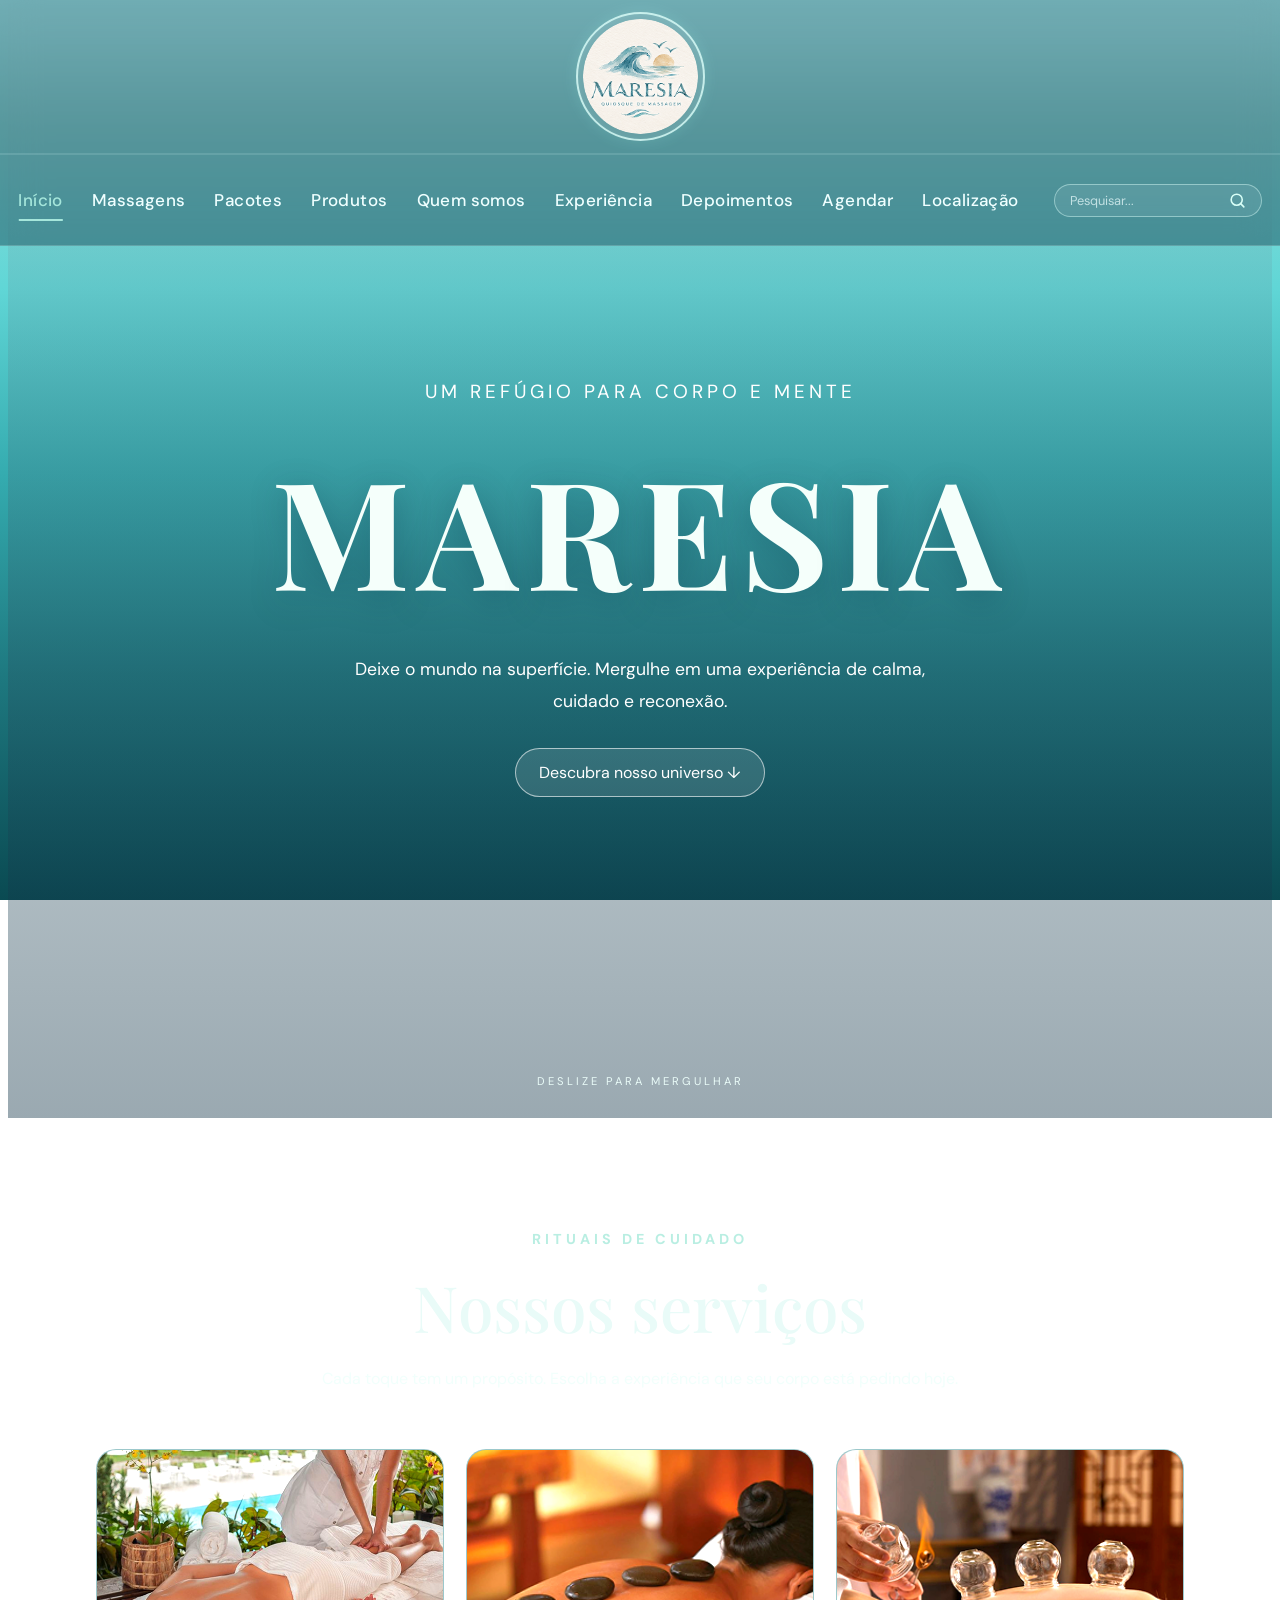
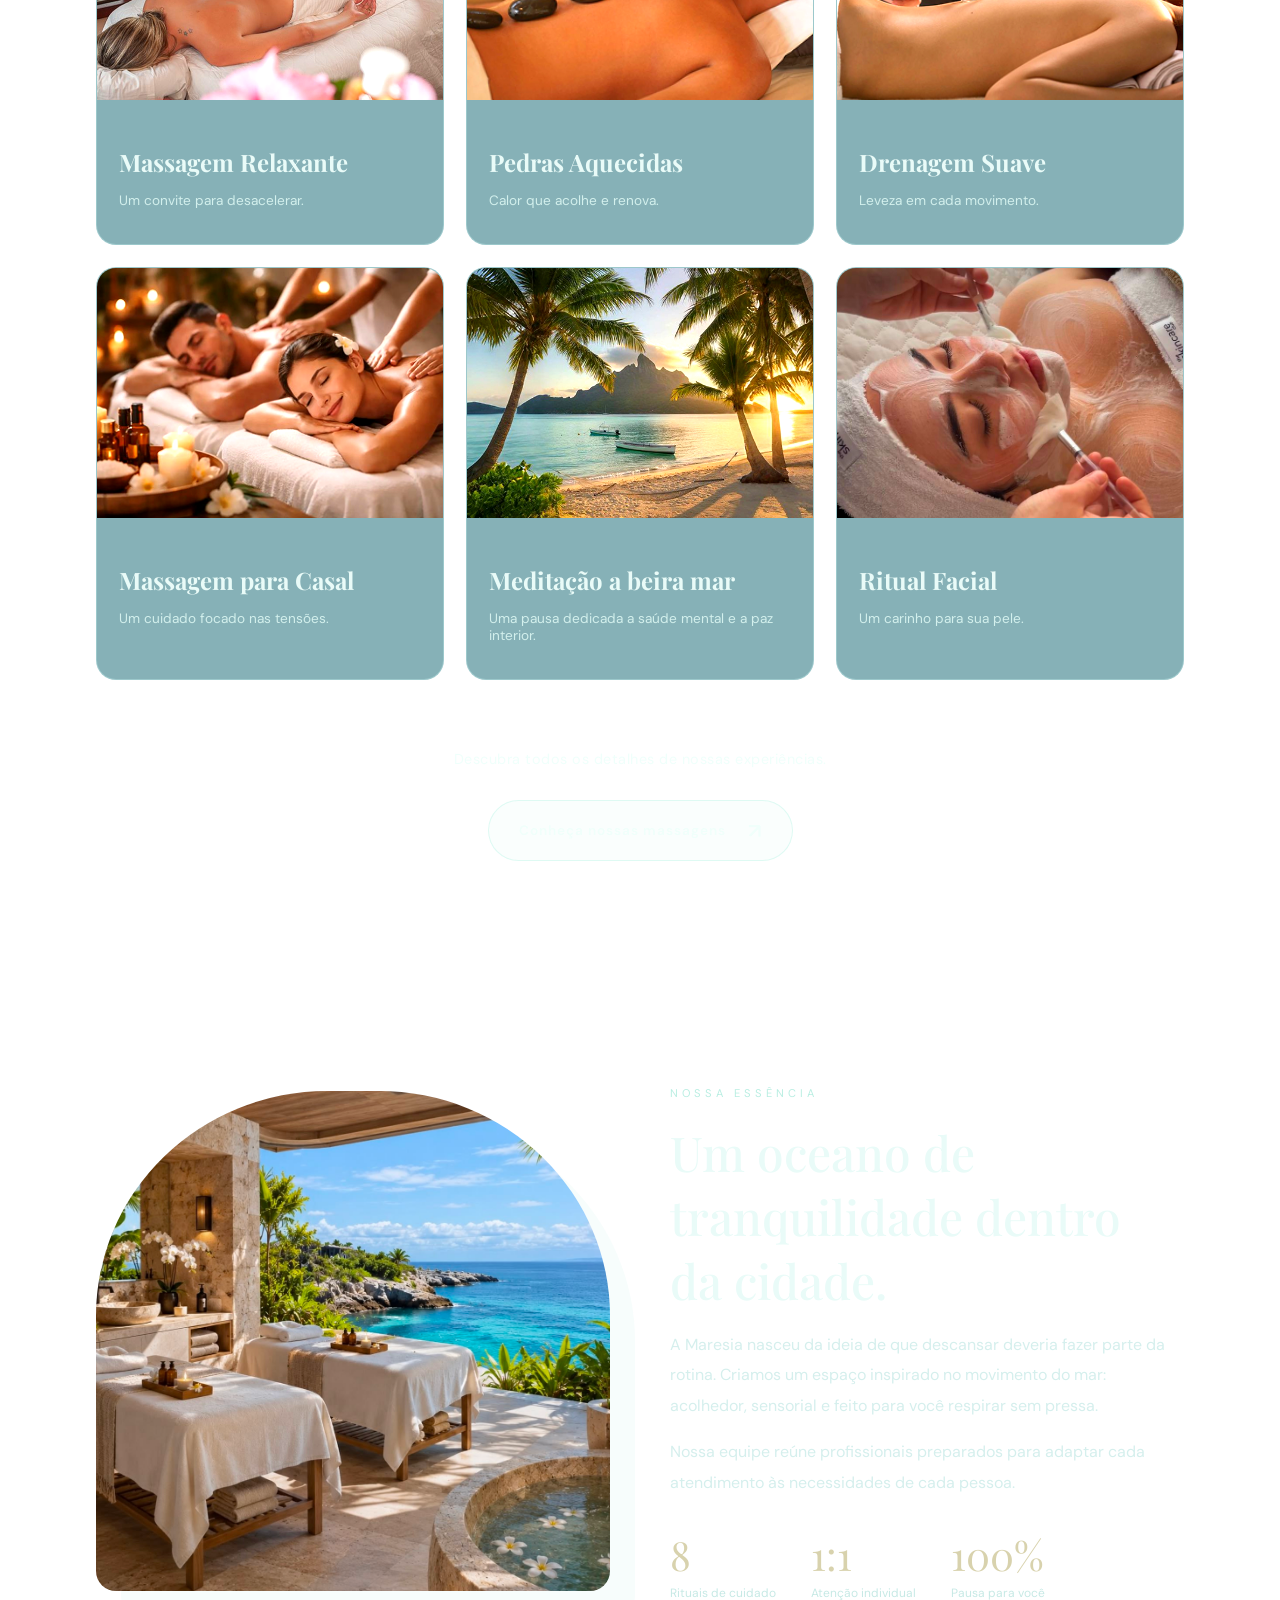
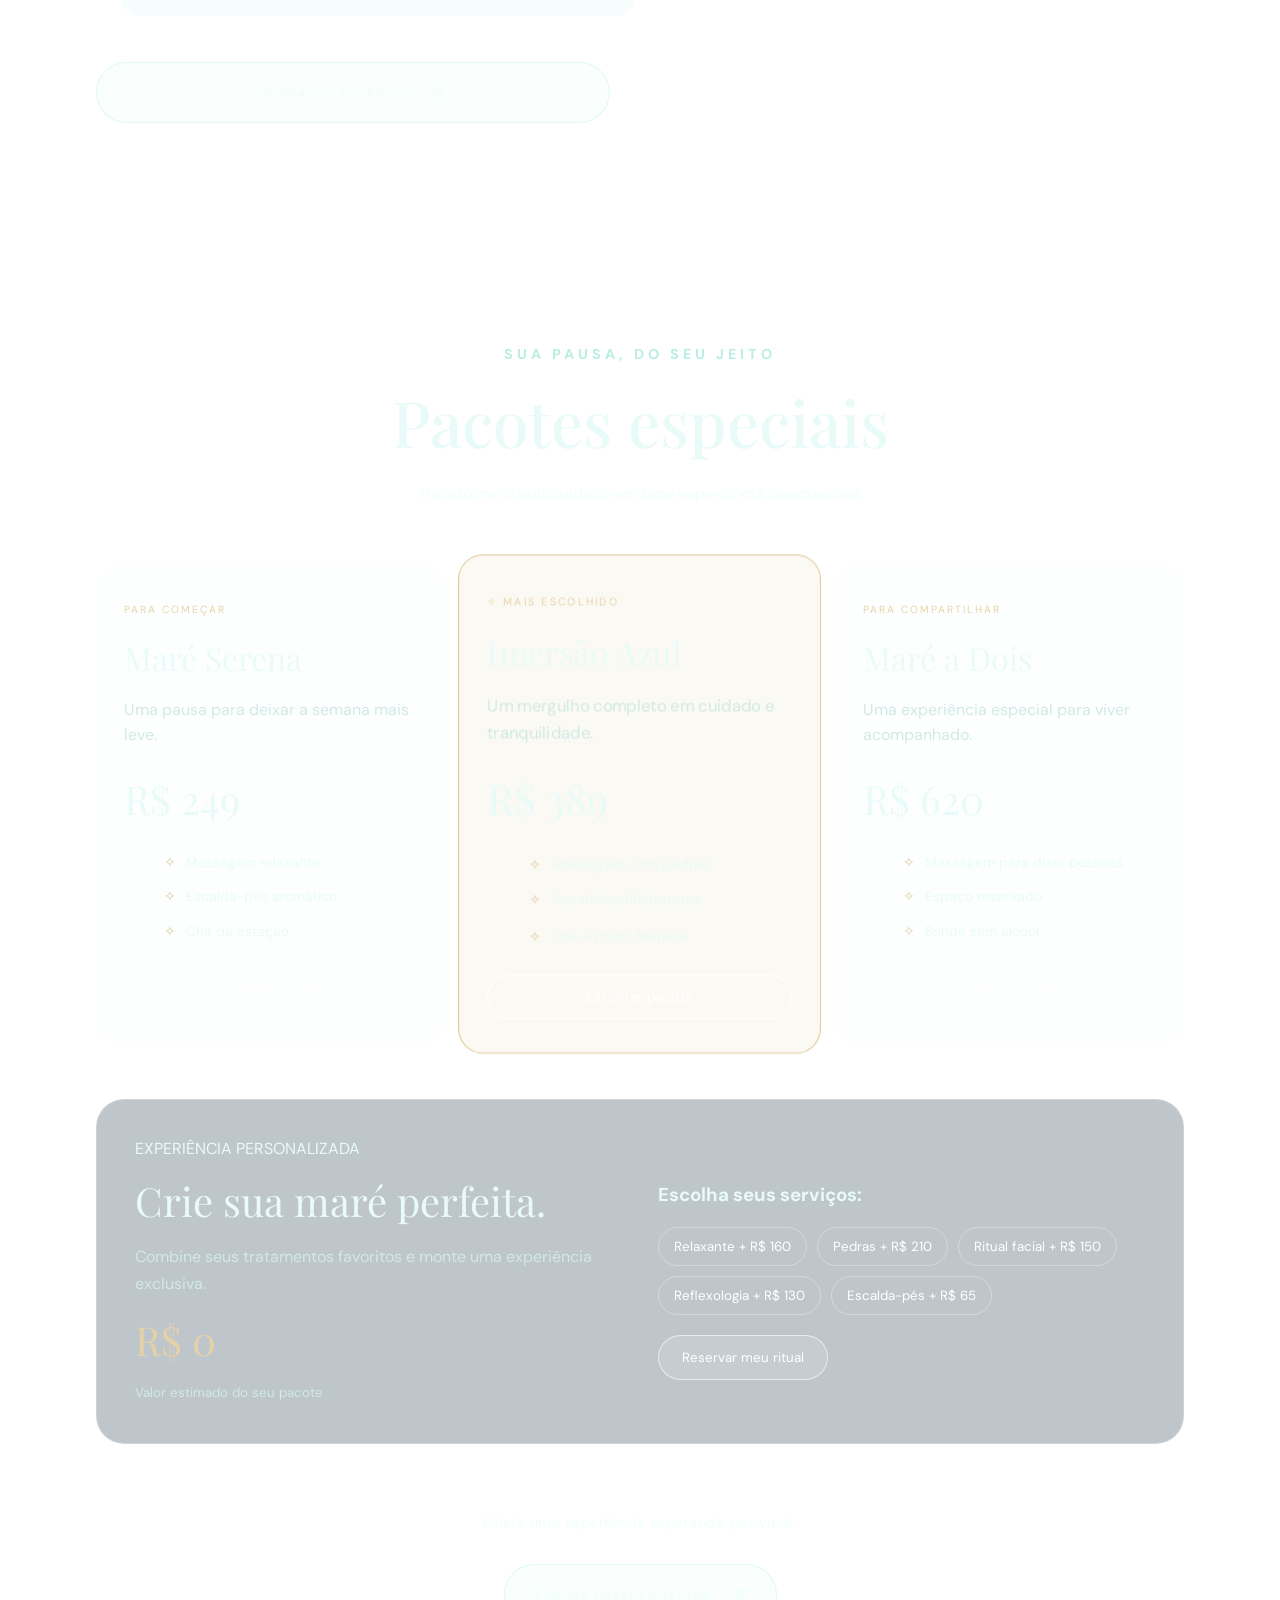
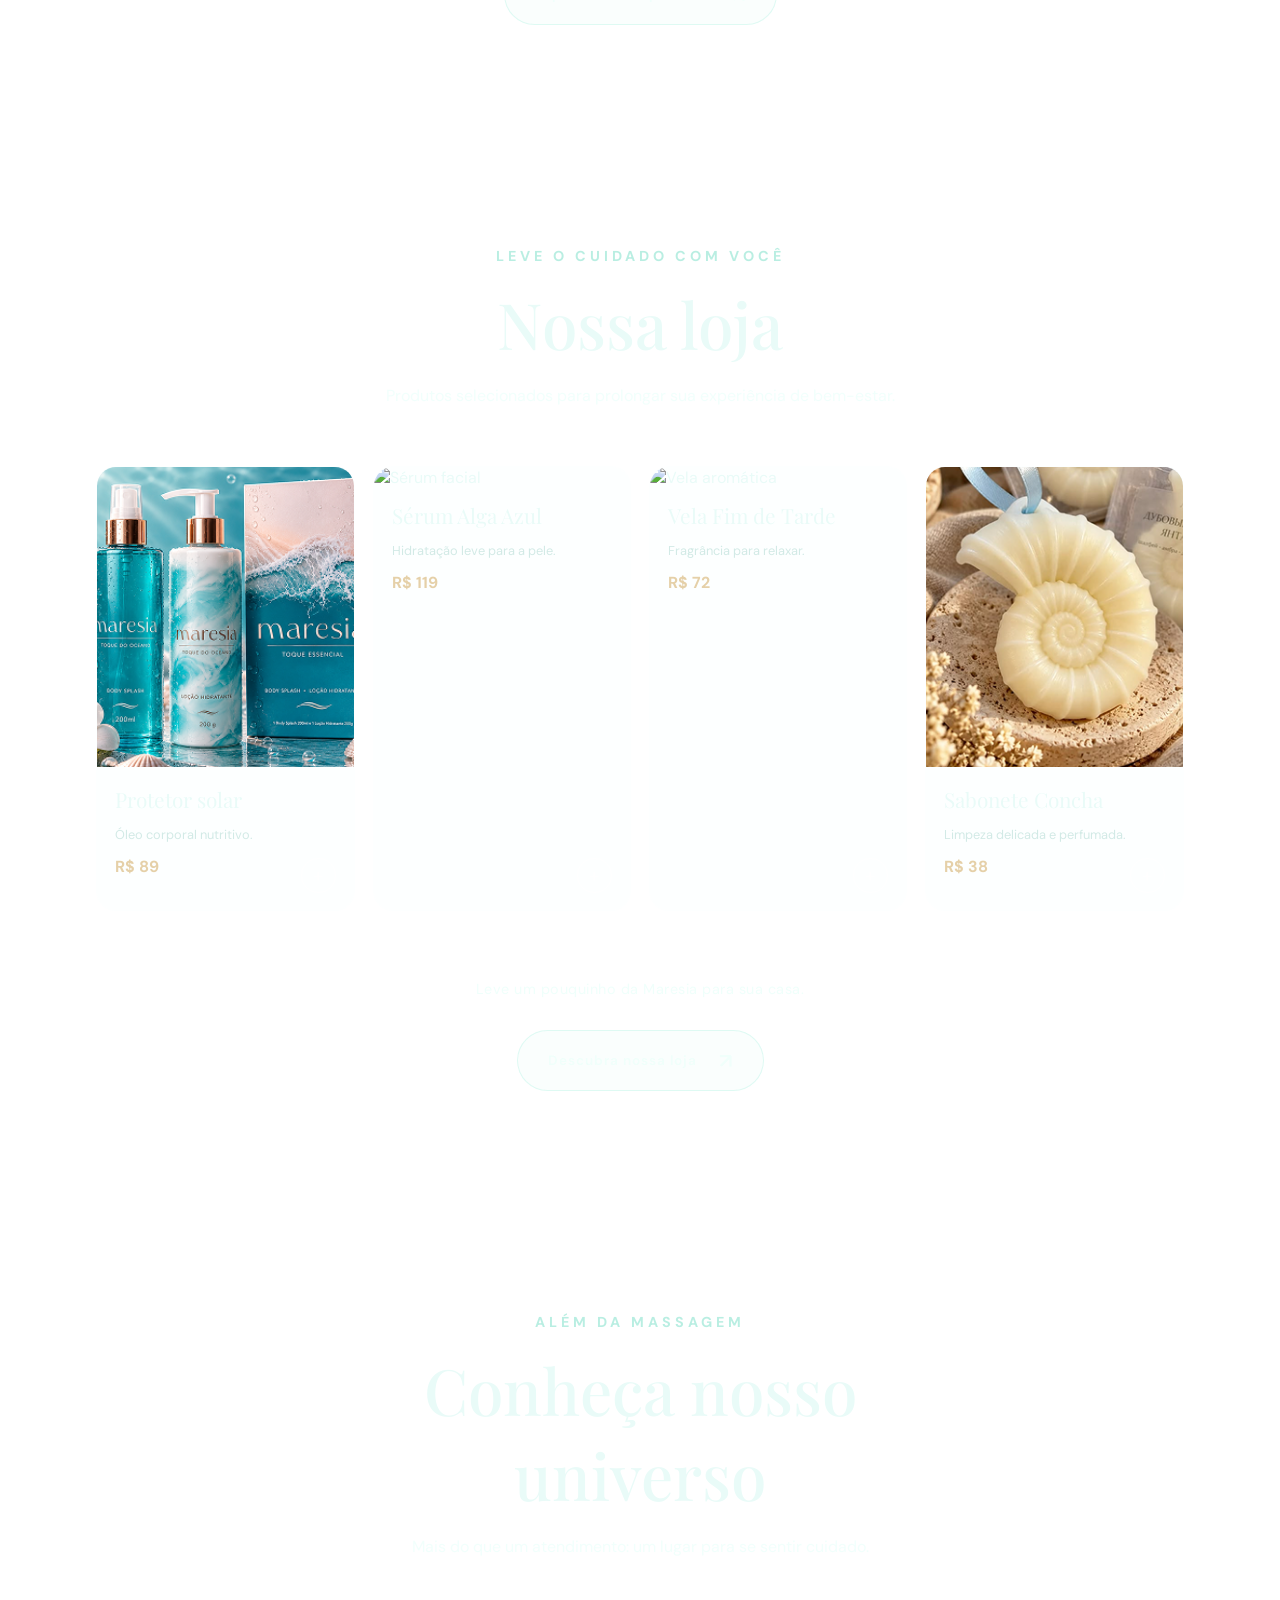
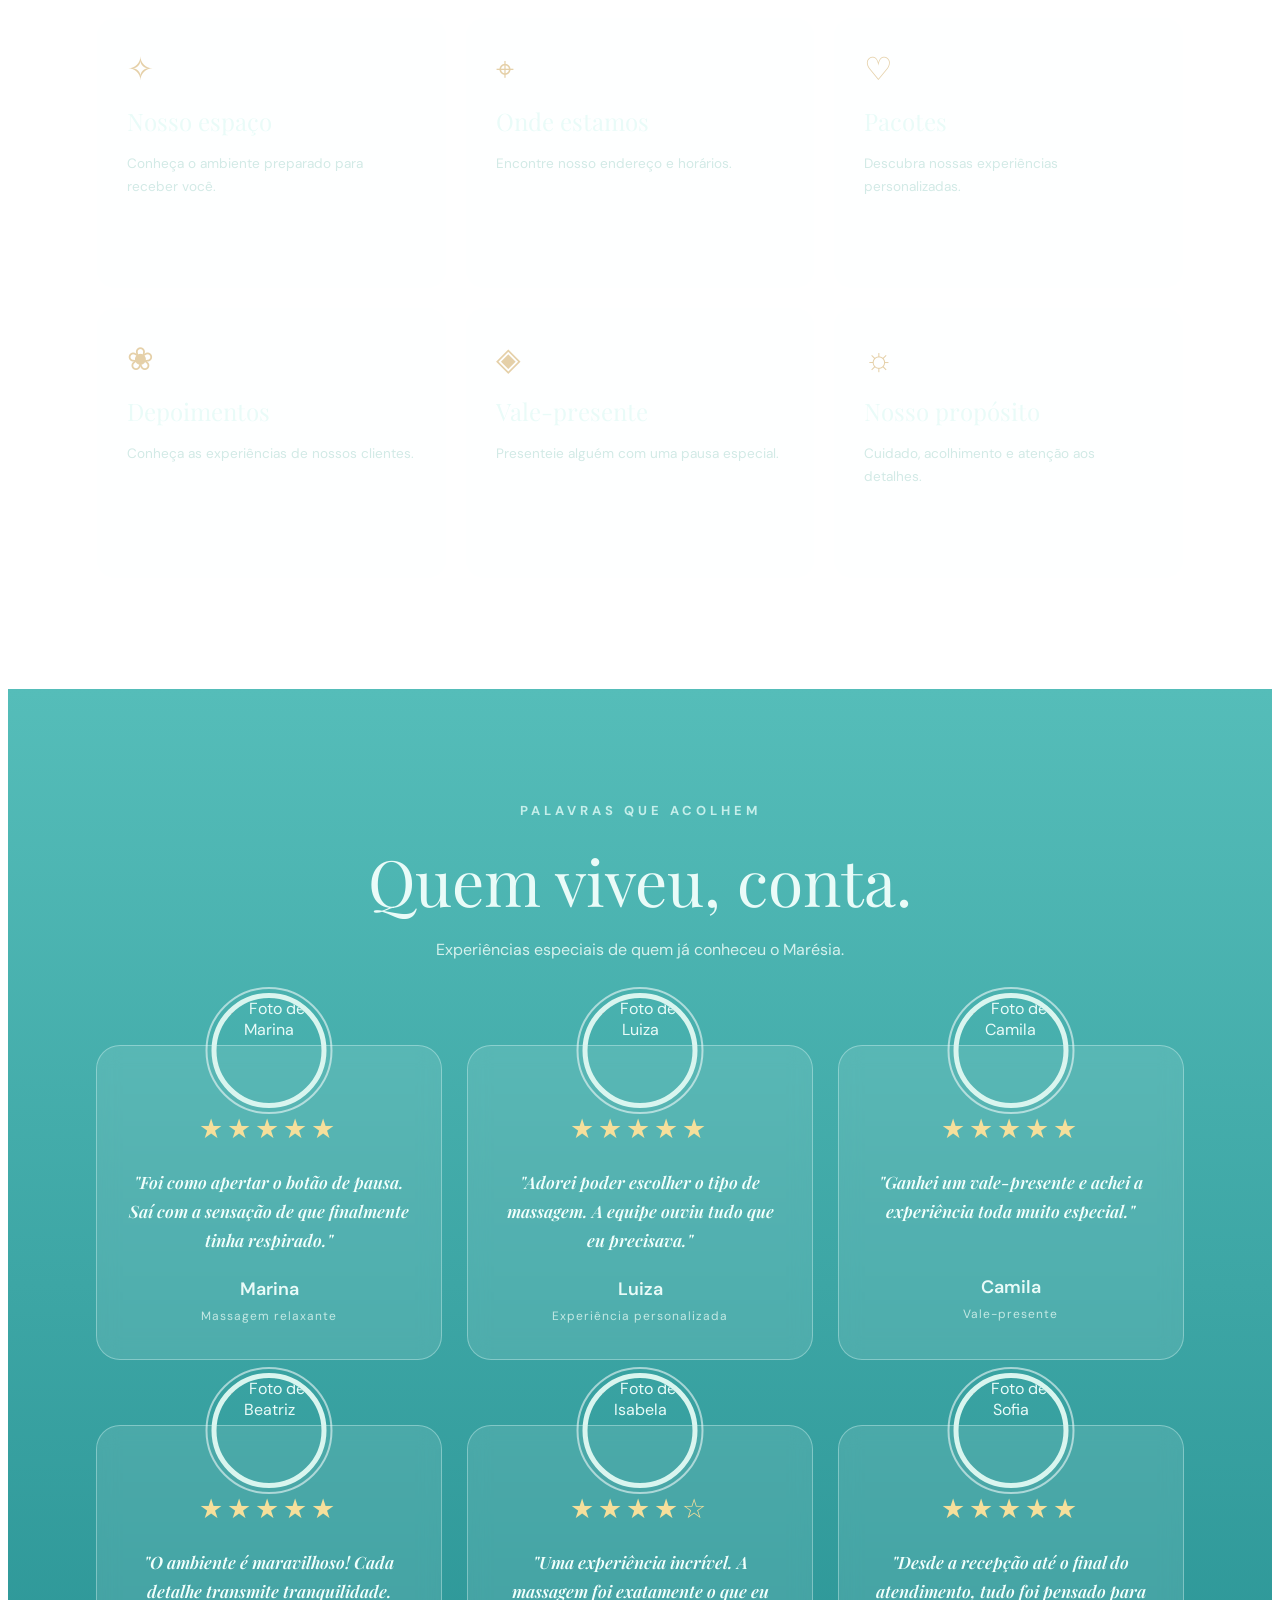
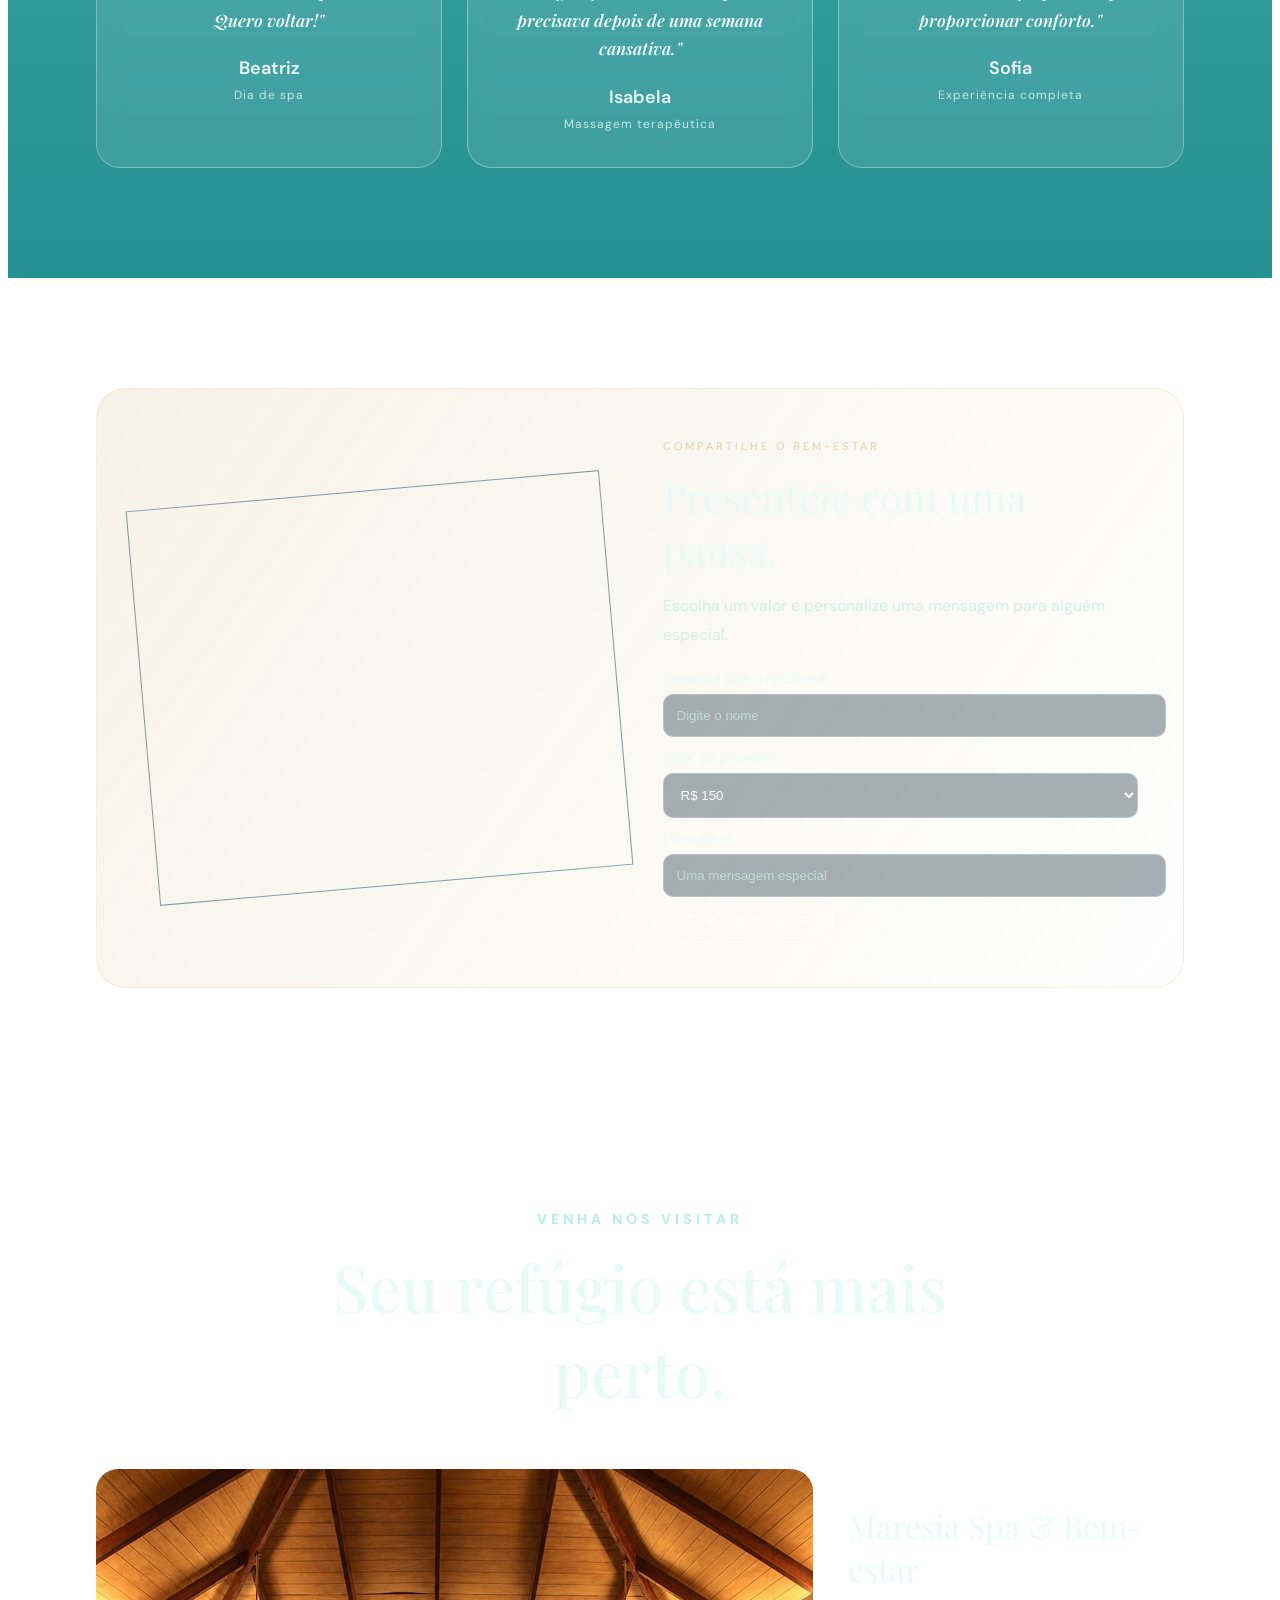
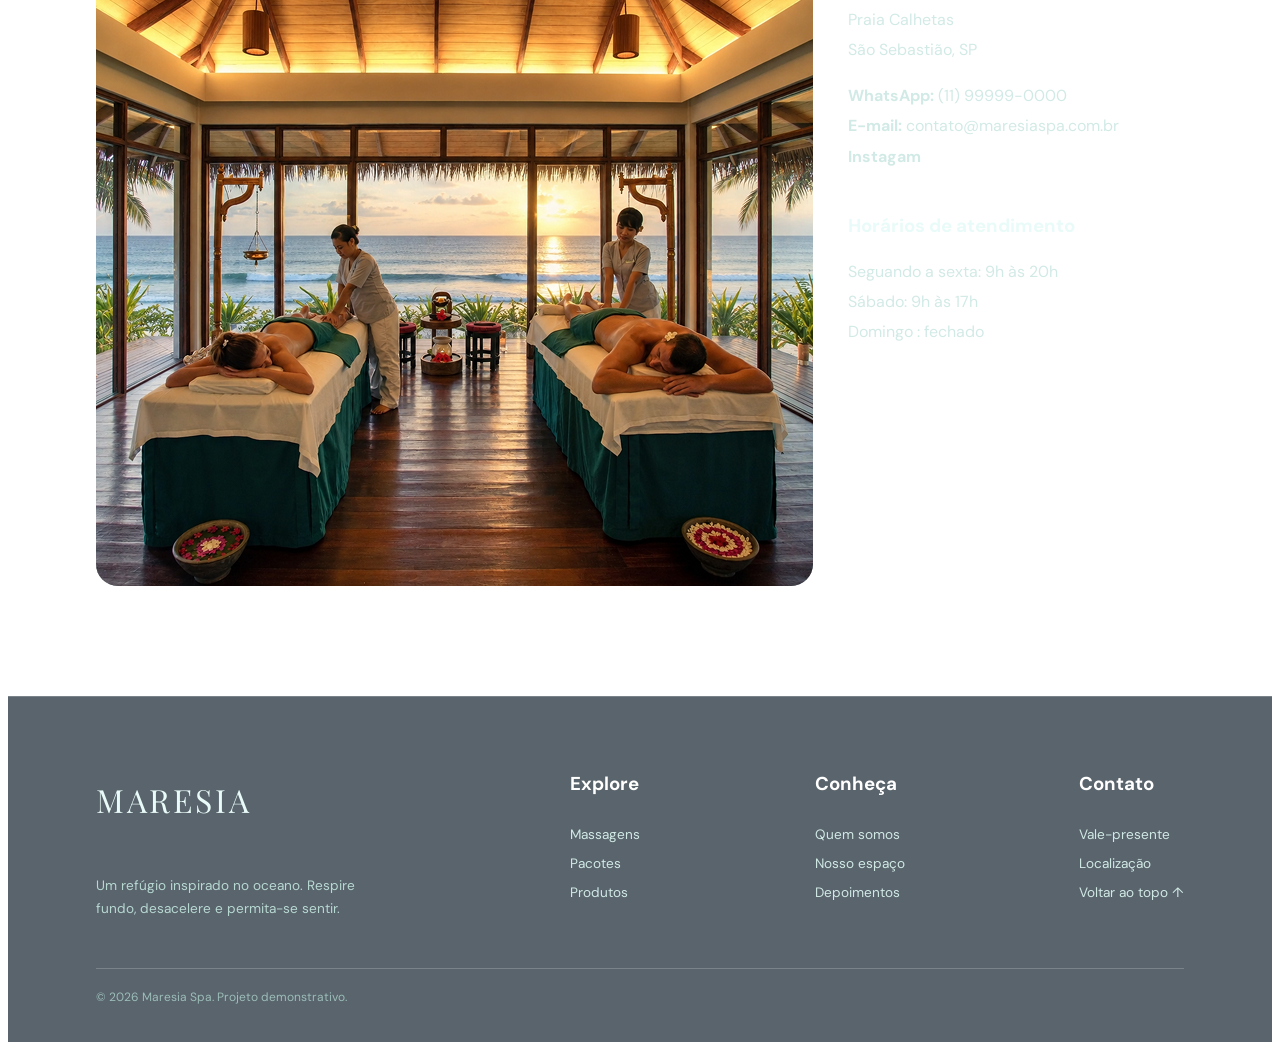
==== Maresia/index.html @ fcf599bd "alteração 26/11" ====
<!DOCTYPE html>
<html lang="pt-BR">

<head>
    <meta charset="UTF-8">
    <meta name="viewport" content="width=device-width, initial-scale=1.0">
    <title>Maresia | Spa & Bem-estar</title>

    <link rel="stylesheet" href="./src/css/style.css">


    <link
        href="https://fonts.googleapis.com/css2?family=DM+Sans:wght@400;500;600;700&family=Playfair+Display:wght@400;500;600;700&display=swap"
        rel="stylesheet">
</head>

<body>

    
<!-- NAVEGAÇÃO MARESIA -->

<header class="header-maresia">

    <!-- LOGO CENTRALIZADA -->

    <div class="logo-area">

        <a href="#inicio" class="logo-frame">
            <img src="/src/img/Logo-maresia.png" alt="Maresia Quiosque de Massagem">
        </a>

    </div>


    <!-- BARRA DE NAVEGAÇÃO -->

    <nav class="navbar">

        <div class="nav-links" id="navLinks">

            <a href="#inicio" class="active">Início</a>
            <a href="#servicos">Massagens</a>
            <a href="#pacotes">Pacotes</a>
            <a href="#produtos">Produtos</a>
            <a href="#sobre">Quem somos</a>
            <a href="#experiencia">Experiência</a>
            <a href="#depoimentos">Depoimentos</a>
            <a href="#presente">Agendar</a>
            <a href="#local">Localização</a>

        </div>

        <!-- PESQUISA -->

        <form class="search-box" id="searchForm">

            <input
                type="search"
                id="searchInput"
                placeholder="Pesquisar..."
                aria-label="Pesquisar seção do site"
            >

            <button type="submit" aria-label="Pesquisar">
                <svg viewBox="0 0 24 24" width="19" height="19"
                     fill="none" stroke="currentColor"
                     stroke-width="2" stroke-linecap="round">
                    <circle cx="11" cy="11" r="7"></circle>
                    <path d="m16 16 4 4"></path>
                </svg>
            </button>

        </form>

    </nav>

</header>

    <!-- TELA INICIAL -->
    <header class="hero" id="inicio">

        <div class="hero-content">

            <span class="subtitle">UM REFÚGIO PARA CORPO E MENTE</span>

            <h1 class="hero-title">
                <span>M</span><span>A</span><span>R</span><span>E</span><span>S</span><span>I</span><span>A</span>
            </h1>

            <p>
                Deixe o mundo na superfície.
                Mergulhe em uma experiência de calma,
                cuidado e reconexão.
            </p>

            <a href="#servicos" class="btn">
                Descubra nosso universo ↓
            </a>

        </div>

        <span class="scroll">DESLIZE PARA MERGULHAR</span>

    </header>


    <!-- SERVIÇOS -->
    <section id="servicos">

      

        <div class="section-title">
            <span>RITUAIS DE CUIDADO</span>
            <h2>Nossos serviços</h2>

            <p>
                Cada toque tem um propósito.
                Escolha a experiência que seu corpo está pedindo hoje.
            </p>
        </div>


        <div class="services-container">

            <div class="service-card">
                <div class="service-img img1"></div>

                <div class="service-info">
                    <h3>Massagem Relaxante</h3>
                    <p>Um convite para desacelerar.</p>
                </div>

                <div class="service-overlay">
                    <h3>Massagem Relaxante</h3>
                    <p>
                        Movimentos suaves e contínuos que ajudam
                        a aliviar tensões e proporcionam
                        tranquilidade.
                    </p>
                    <strong>50 minutos · R$ 160</strong>
                    <button onclick="escolher('Massagem Relaxante')">Escolher</button>
                </div>
            </div>


            <div class="service-card">
                <div class="service-img img2"></div>

                <div class="service-info">
                    <h3>Pedras Aquecidas</h3>
                    <p>Calor que acolhe e renova.</p>
                </div>

                <div class="service-overlay">
                    <h3>Pedras Aquecidas</h3>
                    <p>
                        Pedras mornas utilizadas em movimentos
                        delicados para uma experiência
                        acolhedora.
                    </p>
                    <strong>70 minutos · R$ 210</strong>
                    <button onclick="escolher('Pedras Aquecidas')">Escolher</button>
                </div>
            </div>


            <div class="service-card">
                <div class="service-img img3"></div>

                <div class="service-info">
                    <h3>Drenagem Suave</h3>
                    <p>Leveza em cada movimento.</p>
                </div>

                <div class="service-overlay">
                    <h3>Drenagem Suave</h3>
                    <p>
                        Movimentos leves e ritmados,
                        realizados conforme as necessidades
                        de cada pessoa.
                    </p>
                    <strong>50 minutos · R$ 175</strong>
                    <button onclick="escolher('Drenagem Suave')">Escolher</button>
                </div>
            </div>


            <div class="service-card">
                <div class="service-img img4"></div>

                <div class="service-info">
                    <h3>Massagem para Casal</h3>
                    <p>Um cuidado focado nas tensões.</p>
                </div>

                <div class="service-overlay">
                    <h3>Massagem Profunda</h3>
                    <p>
                        Manobras específicas para trabalhar
                        regiões de maior tensão, respeitando
                        o conforto em casal.
                    </p>
                    <strong>60 minutos · R$ 196</strong>
                    <button onclick="escolher('Massagem Profunda')">Escolher</button>
                </div>
            </div>


            <div class="service-card">
                <div class="service-img img5"></div>

                <div class="service-info">
                    <h3>Meditação a beira mar</h3>
                    <p>Uma pausa dedicada a saúde mental e a paz interior.</p>
                </div>

                <div class="service-overlay">
                    <h3>Meditação a beira mar</h3>
                    <p>
                        Meditação guiada a beira mar para promever a saúde mental e a paz interior.
                    </p>
                    <strong>1 hora · R$ 270</strong>
                    <button onclick="escolher('Reflexologia')">Escolher</button>
                </div>
            </div>


            <div class="service-card">
                <div class="service-img img6"></div>

                <div class="service-info">
                    <h3>Ritual Facial</h3>
                    <p>Um carinho para sua pele.</p>
                </div>

                <div class="service-overlay">
                    <h3>Ritual Facial</h3>
                    <p>
                        Limpeza delicada, hidratação e massagem
                        facial relaxante.
                    </p>
                    <strong>45 minutos · R$ 150</strong>
                    <button onclick="escolher('Ritual Facial')">Escolher</button>
                </div>
            </div>


        </div>

        <div class="explore-area">

            <p>Descubra todos os detalhes de nossas experiências.</p>

            <a href="massagens.html" class="explore-btn">
                <span>Conheça nossas massagens</span>
                <span class="arrow">↗</span>
            </a>

        </div>

    </section>


    <!-- QUEM SOMOS -->
    <section id="sobre">

        <div class="about-container">

            <div class="about-image"></div>

            <div class="about-text">

                <span>NOSSA ESSÊNCIA</span>

                <h2>
                    Um oceano de tranquilidade
                    dentro da cidade.
                </h2>

                <p>
                    A Maresia nasceu da ideia de que descansar
                    deveria fazer parte da rotina.

                    Criamos um espaço inspirado no movimento
                    do mar: acolhedor, sensorial e feito
                    para você respirar sem pressa.
                </p>

                <p>
                    Nossa equipe reúne profissionais preparados
                    para adaptar cada atendimento às necessidades
                    de cada pessoa.
                </p>

                <div class="stats">

                    <div>
                        <strong>8</strong>
                        <span>Rituais de cuidado</span>
                    </div>

                    <div>
                        <strong>1:1</strong>
                        <span>Atenção individual</span>
                    </div>

                    <div>
                        <strong>100%</strong>
                        <span>Pausa para você</span>
                    </div>

                </div>


            </div>

              <a href="massagens.html" class="explore-btn">
                <span>Venha nos conhecer</span>
                <span class="arrow">↗</span>
            </a>

        </div>
      

    </section>


    <!-- PACOTES ESPECIAIS -->
    <section id="pacotes">

        <div class="section-title">
            <span>SUA PAUSA, DO SEU JEITO</span>
            <h2>Pacotes especiais</h2>
            <p>
                Transforme o autocuidado em uma experiência
                inesquecível.
            </p>
        </div>


        <div class="packages-container">

            <div class="package-card">
                <span>PARA COMEÇAR</span>
                <h3>Maré Serena</h3>

                <p>Uma pausa para deixar a semana mais leve.</p>

                <h2>R$ 249</h2>

                <ul>
                    <li>Massagem relaxante</li>
                    <li>Escalda-pés aromático</li>
                    <li>Chá da estação</li>
                </ul>

                <button onclick="escolher('Maré Serena')">
                    Escolher pacote
                </button>
            </div>


            <div class="package-card featured">

                <span>✧ MAIS ESCOLHIDO</span>
                <h3>Imersão Azul</h3>

                <p>Um mergulho completo em cuidado e tranquilidade.</p>

                <h2>R$ 389</h2>

                <ul>
                    <li>Massagem com pedras</li>
                    <li>Ritual facial hidratante</li>
                    <li>Chá e mimo Maresia</li>
                </ul>

                <button onclick="escolher('Imersão Azul')">
                    Escolher pacote
                </button>

            </div>


            <div class="package-card">

                <span>PARA COMPARTILHAR</span>
                <h3>Maré a Dois</h3>

                <p>Uma experiência especial para viver acompanhado.</p>

                <h2>R$ 620</h2>

                <ul>
                    <li>Massagem para duas pessoas</li>
                    <li>Espaço reservado</li>
                    <li>Brinde sem álcool</li>
                </ul>

                <button onclick="escolher('Maré a Dois')">
                    Escolher pacote
                </button>

            </div>

        </div>


        <!-- PACOTE PERSONALIZADO -->
        <div class="customizer">

            <div>
                <span>EXPERIÊNCIA PERSONALIZADA</span>

                <h2>Crie sua maré perfeita.</h2>

                <p>
                    Combine seus tratamentos favoritos
                    e monte uma experiência exclusiva.
                </p>

                <h2 id="total">R$ 0</h2>
                <small>Valor estimado do seu pacote</small>
            </div>


            <div>

                <h3>Escolha seus serviços:</h3>

                <div class="choices">

                    <button class="choice" data-price="160">
                        Relaxante + R$ 160
                    </button>

                    <button class="choice" data-price="210">
                        Pedras + R$ 210
                    </button>

                    <button class="choice" data-price="150">
                        Ritual facial + R$ 150
                    </button>

                    <button class="choice" data-price="130">
                        Reflexologia + R$ 130
                    </button>

                    <button class="choice" data-price="65">
                        Escalda-pés + R$ 65
                    </button>

                </div>

                <button class="btn" onclick="reservarPersonalizado()">
                    Reservar meu ritual
                </button>

            </div>


        </div>

        <div class="explore-area">

            <p>Existe uma experiência esperando por você.</p>

            <a href="pacotes.html" class="explore-btn">
                <span>Explore nossos pacotes</span>
                <span class="arrow">↗</span>
            </a>

        </div>
    </section>


    <!-- PRODUTOS -->
    <section id="produtos">

        <div class="section-title">
            <span>LEVE O CUIDADO COM VOCÊ</span>
            <h2>Nossa loja</h2>
            <p>
                Produtos selecionados para prolongar
                sua experiência de bem-estar.
            </p>
        </div>


        <div class="products-container">

            <div class="product-card">
                <img src="./src/img/Produtos Maresia em Spa Oceânico 1.png" alt="Kit body splash e Loção hidratante">
                <h3>Protetor solar</h3>
                <p>Óleo corporal nutritivo.</p>
                <strong>R$ 89</strong>
                <button onclick="adicionarProduto('Óleo Brisa Marinha')">+</button>
            </div>

            <div class="product-card">
                <img src="https://images.unsplash.com/photo-1608571423902-eed4a5ad8108?w=700" alt="Sérum facial">
                <h3>Sérum Alga Azul</h3>
                <p>Hidratação leve para a pele.</p>
                <strong>R$ 119</strong>
                <button onclick="adicionarProduto('Sérum Alga Azul')">+</button>
            </div>

            <div class="product-card">
                <img src="https://images.unsplash.com/photo-1603006905003-be475563bc59?w=700" alt="Vela aromática">
                <h3>Vela Fim de Tarde</h3>
                <p>Fragrância para relaxar.</p>
                <strong>R$ 72</strong>
                <button onclick="adicionarProduto('Vela Fim de Tarde')">+</button>
            </div>

            <div class="product-card">
                <img src="./src/img/sabonete concha.png" alt="Sabonete artesanal">
                <h3>Sabonete Concha</h3>
                <p>Limpeza delicada e perfumada.</p>
                <strong>R$ 38</strong>
                <button onclick="adicionarProduto('Sabonete Concha')">+</button>
            </div>

        </div>


        <div class="explore-area">

            <p>Leve um pouquinho da Maresia para sua casa.</p>

            <a href="produtos.html" class="explore-btn">
                <span>Descubra nossa loja</span>
                <span class="arrow">↗</span>
            </a>

        </div>


    </section>


    <!-- EXPERIÊNCIA E INFORMAÇÕES -->
    <section id="experiencia">

        <div class="section-title">
            <span>ALÉM DA MASSAGEM</span>
            <h2>Conheça nosso universo</h2>
            <p>
                Mais do que um atendimento:
                um lugar para se sentir cuidado.
            </p>
        </div>


        <div class="experience-container">

            <a href="#sobre" class="experience-card">
                <span>✧</span>
                <h3>Nosso espaço</h3>
                <p>Conheça o ambiente preparado para receber você.</p>
            </a>

            <a href="#local" class="experience-card">
                <span>⌖</span>
                <h3>Onde estamos</h3>
                <p>Encontre nosso endereço e horários.</p>
            </a>

            <a href="#pacotes" class="experience-card">
                <span>♡</span>
                <h3>Pacotes</h3>
                <p>Descubra nossas experiências personalizadas.</p>
            </a>

            <a href="#depoimentos" class="experience-card">
                <span>❀</span>
                <h3>Depoimentos</h3>
                <p>Conheça as experiências de nossos clientes.</p>
            </a>

            <a href="#presente" class="experience-card">
                <span>◈</span>
                <h3>Vale-presente</h3>
                <p>Presenteie alguém com uma pausa especial.</p>
            </a>

            <a href="#sobre" class="experience-card">
                <span>☼</span>
                <h3>Nosso propósito</h3>
                <p>Cuidado, acolhimento e atenção aos detalhes.</p>
            </a>

        </div>

    </section>


    <!-- DEPOIMENTOS -->
   
<section id="depoimentos" class="depoimentos">
    <div class="depoimentos-container">

        <span class="depoimentos-subtitulo">PALAVRAS QUE ACOLHEM</span>
        <h2>Quem viveu, conta.</h2>
        <p class="depoimentos-descricao">
            Experiências especiais de quem já conheceu o Marésia.
        </p>

        <div class="depoimentos-grid">

            <article class="depoimento-card">
                <img src="https://i.pravatar.cc/150?img=47"
                     alt="Foto de Marina" class="perfil-depoimento">

                <div class="estrelas">★★★★★</div>

                <p class="comentario">
                    "Foi como apertar o botão de pausa.
                    Saí com a sensação de que finalmente tinha respirado."
                </p>

                <span class="nome-depoimento">Marina</span>
                <span class="tipo-experiencia">Massagem relaxante</span>
            </article>

            <article class="depoimento-card">
                <img src="https://i.pravatar.cc/150?img=44"
                     alt="Foto de Luiza" class="perfil-depoimento">

                <div class="estrelas">★★★★★</div>

                <p class="comentario">
                    "Adorei poder escolher o tipo de massagem.
                    A equipe ouviu tudo que eu precisava."
                </p>

                <span class="nome-depoimento">Luiza</span>
                <span class="tipo-experiencia">Experiência personalizada</span>
            </article>

            <article class="depoimento-card">
                <img src="https://i.pravatar.cc/150?img=49"
                     alt="Foto de Camila" class="perfil-depoimento">

                <div class="estrelas">★★★★★</div>

                <p class="comentario">
                    "Ganhei um vale-presente e achei a
                    experiência toda muito especial."
                </p>

                <span class="nome-depoimento">Camila</span>
                <span class="tipo-experiencia">Vale-presente</span>
            </article>

            <article class="depoimento-card">
                <img src="https://i.pravatar.cc/150?img=45"
                     alt="Foto de Beatriz" class="perfil-depoimento">

                <div class="estrelas">★★★★★</div>

                <p class="comentario">
                    "O ambiente é maravilhoso! Cada detalhe
                    transmite tranquilidade. Quero voltar!"
                </p>

                <span class="nome-depoimento">Beatriz</span>
                <span class="tipo-experiencia">Dia de spa</span>
            </article>

            <article class="depoimento-card">
                <img src="https://i.pravatar.cc/150?img=32"
                     alt="Foto de Isabela" class="perfil-depoimento">

                <div class="estrelas">★★★★☆</div>

                <p class="comentario">
                    "Uma experiência incrível. A massagem
                    foi exatamente o que eu precisava depois de uma semana cansativa."
                </p>

                <span class="nome-depoimento">Isabela</span>
                <span class="tipo-experiencia">Massagem terapêutica</span>
            </article>

            <article class="depoimento-card">
                <img src="https://i.pravatar.cc/150?img=48"
                     alt="Foto de Sofia" class="perfil-depoimento">

                <div class="estrelas">★★★★★</div>

                <p class="comentario">
                    "Desde a recepção até o final do atendimento,
                    tudo foi pensado para proporcionar conforto."
                </p>

                <span class="nome-depoimento">Sofia</span>
                <span class="tipo-experiencia">Experiência completa</span>
            </article>

        </div>
    </div>
</section>


    <!-- VALE-PRESENTE -->
    <section id="presente">

        <div class="gift-container">

            <div class="gift-art">
                <div>

                </div>
            </div>


            <div class="gift-content">

                <span>COMPARTILHE O BEM-ESTAR</span>

                <h2>Presenteie com uma pausa.</h2>

                <p>
                    Escolha um valor e personalize
                    uma mensagem para alguém especial.
                </p>

                <label for="giftName">Nome de quem receberá:</label>
                <input type="text" id="giftName" placeholder="Digite o nome">

                <label for="giftValue">Valor do presente:</label>
                <select id="giftValue">
                    <option value="150">R$ 150</option>
                    <option value="250">R$ 250</option>
                    <option value="350">R$ 350</option>
                    <option value="500">R$ 500</option>
                </select>

                <label for="giftMessage">Mensagem:</label>
                <input type="text" id="giftMessage" placeholder="Uma mensagem especial">

                <button class="btn" onclick="criarPresente()">
                    Criar vale-presente
                </button>

            </div>

        </div>

    </section>


    <!-- LOCALIZAÇÃO -->
    <section id="local">

        <div class="section-title">
            <span>VENHA NOS VISITAR</span>
            <h2>Seu refúgio está mais perto.</h2>
        </div>


        <div class="location-container">

            <div class="map">
                <div>
                   <img class="map" src="/src/img/Massagens ao pôr do sol à beira-mar 1.png" alt="">
                </div>
            </div>


            <div class="location-info">

                <h2>Maresia Spa & Bem-estar</h2>

                <p>
                    Praia Calhetas<br>
                   São Sebastião, SP
                </p>

                <p>
                    <strong>WhatsApp:</strong> (11) 99999-0000
                    <br>
                    <strong>E-mail:</strong> contato@maresiaspa.com.br
                    <br>
                    <strong>Instagam</strong> 
                </p>

                <hr>

                <h3>Horários de atendimento</h3>

                <p>
                    Seguando a sexta: 9h às 20h<br>
                    Sábado: 9h às 17h<br>
                    Domingo : fechado
                </p>

                <a href="mailto:contato@maresiaspa.com.br" class="btn">
                    Fale conosco
                </a>

            </div>

        </div>

    </section>


    <!-- RODAPÉ -->
    <footer>

        <div class="footer-content">

            <div>
                <h2>MARESIA</h2>
                <p>
                    Um refúgio inspirado no oceano.
                    Respire fundo, desacelere e permita-se sentir.
                </p>
            </div>

            <div>
                <h3>Explore</h3>
                <a href="#servicos">Massagens</a>
                <a href="#pacotes">Pacotes</a>
                <a href="#produtos">Produtos</a>
            </div>

            <div>
                <h3>Conheça</h3>
                <a href="#sobre">Quem somos</a>
                <a href="#experiencia">Nosso espaço</a>
                <a href="#depoimentos">Depoimentos</a>
            </div>

            <div>
                <h3>Contato</h3>
                <a href="#presente">Vale-presente</a>
                <a href="#local">Localização</a>
                <a href="#inicio">Voltar ao topo ↑</a>
            </div>

        </div>

        <p class="copyright">
            © 2026 Maresia Spa. Projeto demonstrativo.
        </p>

    </footer>


    <div id="toast" class="toast"></div>

    <script src="/src/js/script.js"></script>

</body>

</html>
---- Maresia/src/css/style.css ----
/* =================================
   CONFIGURAÇÕES GERAIS
================================= */


html {
    scroll-behavior: smooth;
    scroll-padding-top: 85px;
}

body {
    font-family: 'DM Sans', sans-serif;
    color: #e9fbf8;

    /* OCEANO: SUPERFÍCIE ATÉ AS PROFUNDEZAS */
    background: linear-gradient(
        180deg,
        #b5ffff 0%,
        #8bddd9 14%,
        rgb(96, 214, 214) 32%,
        #34abaf 53%,
        #1e7980 75%,
        #0a4a52 100%
    );

    background-attachment: fixed;
    overflow-x: hidden;
}

a {
    text-decoration: none;
    color: inherit;
}

button {
    font-family: inherit;
    cursor: pointer;
}

section {
    padding: 110px 7%;
    position: relative;
}




/* =====================================
   CABEÇALHO FIXO E TRANSPARENTE
===================================== */

.header-maresia {
    position: fixed;

    top: 0;
    left: 0;

    width: 100%;
    z-index: 1000;

    display: flex;
    flex-direction: column;
    align-items: center;

    /* Fundo transparente */
    background: rgba(5, 44, 61, 0.38);

    /* Efeito vidro */
    backdrop-filter: blur(18px);
    -webkit-backdrop-filter: blur(18px);

    border-bottom: 1px solid rgba(220, 255, 250, 0.2);

    transition: background  .4s ease;
}

/* =====================================
   LOGO CENTRALIZADA
===================================== */

.logo-area {
    width: 100%;

    display: flex;
    justify-content: center;
    align-items: center;

    padding: 12px;
}

.logo-frame {
    width: 115px;
    height: 115px;

    display: flex;
    justify-content: center;
    align-items: center;

    border: 2px solid rgba(220, 255, 250, 0.8);

    border-radius: 50%;

    padding: 5px;

    background: rgba(255, 255, 255, 0.08);

    box-shadow:
        0 0 15px rgba(175, 255, 245, 0.15),
        inset 0 0 12px rgba(255, 255, 255, 0.1);

    transition:
        transform .5s ease,
        box-shadow .5s ease;
}

.logo-frame img {
    width: 100%;
    height: 100%;

    border-radius: 50%;

    object-fit: cover;
}

.logo-frame:hover {
    transform: scale(1.06);

    box-shadow:
        0 0 25px rgba(175, 255, 245, 0.4),
        0 0 45px rgba(175, 255, 245, 0.15);
}


/* =====================================
   BARRA DE NAVEGAÇÃO
===================================== */

.navbar {
    width: 100%;

    min-height: 48px;

    padding: 21px 4%;

    display: flex;
    align-items: center;
    justify-content: center;

    gap: 35px;

    border-top: 2.3px solid rgba(220, 255, 250, 0.13);
}

.nav-links {
    display: flex;
    align-items: center;
    justify-content: center;

    gap: 29px;
}

.nav-links a {
    position: relative;

    color: #efffff;

    font-size: 17px;
    font-weight: 500;

    letter-spacing: .4px;

    white-space: nowrap;

    padding: 10px 0;

    transition:
        color .4s ease,
        transform .4s ease;
}


/* LINHA ANIMADA */

.nav-links a::after {
    content: "";

    position: absolute;

    left: 50%;
    bottom: 0;

    width: 0;
    height: 2px;

    background: #a5e6db;

    transform: translateX(-50%);

    transition: width .4s ease;
}

.nav-links a:hover {
    color: #a5e6db;
    transform: translateY(-3px);
}

.nav-links a:hover::after {
    width: 100%;
}

.nav-links a.active {
    color: #a5e6db;
}

.nav-links a.active::after {
    width: 100%;
}


/* =====================================
   BARRA DE PESQUISA
===================================== */

.search-box {
    display: flex;
    align-items: center;

    width: 185px;

    padding: 5px 8px 5px 13px;

    border: 1px solid rgba(220, 255, 250, 0.45);

    border-radius: 30px;

    background: rgba(255, 255, 255, 0.08);

    transition:
        border-color .3s ease,
        box-shadow .3s ease,
       
}

.search-box:focus-within {
    border-color: #a5e6db;

    background: rgba(255, 255, 255, 0.14);

    box-shadow: 0 0 15px rgba(165, 230, 219, 0.2);
}

.search-box input {
    width: 100%;

    border: none;
    outline: none;

    background: transparent;

    color: white;

    font-family: inherit;
    font-size: .8rem;
}

.search-box input::placeholder {
    color: rgba(240, 255, 255, 0.7);
}

.search-box button {
    display: flex;
    align-items: center;
    justify-content: center;

    flex-shrink: 0;

    border: none;
    background: transparent;

    color: #d8fff7;

    cursor: pointer;

    transition: transform .3s ease;
}

.search-box button:hover {
    transform: scale(1.15);
    color: white;
}


/* BOTÃO MOBILE */

.menu-btn {
    display: none;

    border: none;
    background: transparent;

    color: white;
    font-size: 1.8rem;

    cursor: pointer;
}


/* =====================================
   RESPONSIVIDADE
===================================== */

@media (max-width: 1250px) {

    .navbar {
        gap: 15px;
        padding: 12px 2%;
    }

    .nav-links {
        gap: 15px;
    }

    .nav-links a {
        font-size: .74rem;
    }

    .search-box {
        width: 150px;
    }

}


@media (max-width: 850px) {

    .logo-area {
        padding: 10px 0;
    }

    .logo-frame {
        width: 85px;
        height: 85px;
    }

    .navbar {
        min-height: 55px;

        justify-content: space-between;

        padding: 10px 6%;

        position: relative;
    }

    .menu-btn {
        display: block;
    }

    .nav-links {
        position: absolute;

        top: 100%;
        left: 0;

        width: 100%;

        display: flex;
        flex-direction: column;
        align-items: center;

        gap: 15px;

        padding: 25px;

        background: rgba(5, 44, 61, .97);

        opacity: 0;
        visibility: hidden;

        transform: translateY(-15px);

        transition: .4s ease;
    }

    .nav-links.show {
        opacity: 1;
        visibility: visible;

        transform: translateY(0);
    }

    .nav-links a {
        font-size: .9rem;
    }

    .search-box {
        width: 180px;
    }

}



/* BOTÃO DO MENU MOBILE */

.menu-btn {
    display: none;

    background: transparent;
    border: none;

    color: white;
    font-size: 1.8rem;
}



/* =================================
   BOTÕES
================================= */

.btn {
    display: inline-block;

    padding: 13px 23px;

    border: 1px solid rgba(255,255,255,0.6);
    border-radius: 30px;

    background: rgba(255,255,255,0.12);

    color: white;
    transition: 0.3s;
}

.btn:hover {
    background: #e6f8f3;
    color: #073b4c;
    transform: translateY(-3px);
}


/* =================================
   TELA INICIAL
================================= */

.hero {
    min-height: 100vh;

    display: grid;
    place-items: center;

    text-align: center;

    padding: 130px 7% 80px;

    position: relative;
    overflow: hidden;

    background:
        linear-gradient(
            rgba(190,240,240,0.15),
            rgba(3,40,60,0.4)
        ),
        url("https://images.unsplash.com/photo-1500375592092-40eb2168fd21?auto=format&fit=crop&w=2200&q=85");

    background-size: cover;
    background-position: center;
}

.hero-content {
    position: relative;
    z-index: 2;
    max-width: 900px;
}

.subtitle {
    font-size: 19px;
    letter-spacing: 4px;
    color: white;
}

.hero-title {
    font-family: 'Playfair Display', serif;

    font-size: 150px;
    letter-spacing: 8px;
    margin: 25px 0;

    color: #f5fffb;

    text-shadow: 0 8px 35px rgba(0,45,65,0.3);
}

.hero-title span {
    display: inline-block;

    opacity: 0;
    transform: translateY(45px);

    animation: aparecer 0.8s forwards;
}

.hero-title span:nth-child(1) { animation-delay: .1s; }
.hero-title span:nth-child(2) { animation-delay: .2s; }
.hero-title span:nth-child(3) { animation-delay: .3s; }
.hero-title span:nth-child(4) { animation-delay: .4s; }
.hero-title span:nth-child(5) { animation-delay: .5s; }
.hero-title span:nth-child(6) { animation-delay: .6s; }
.hero-title span:nth-child(7) { animation-delay: .7s; }

@keyframes aparecer {
    to {
        opacity: 1;
        transform: translateY(0);
    }
}

.hero p {
    color: white;
    font-size: 1.1rem;
    line-height: 1.8;

    max-width: 600px;
    margin: 0 auto 30px;
}

.scroll {
    position: absolute;
    bottom: 30px;

    left: 50%;
    transform: translateX(-50%);

    font-size: 0.7rem;
    letter-spacing: 3px;
}


/* =================================
   BOTÕES DE EXPLORAÇÃO
================================= */

.explore-area {
    display: flex;
    flex-direction: column;
    align-items: center;

    text-align: center;

    margin-top: 55px;
    gap: 18px;
}

.explore-area p {
    color: rgba(235, 255, 250, 0.8);
    font-size: 0.9rem;
    letter-spacing: 0.5px;
}


/* BOTÃO PRINCIPAL */

.explore-btn {
    position: relative;

    display: inline-flex;
    align-items: center;
    justify-content: center;
    gap: 22px;

    padding: 16px 30px;

    border: 1px solid rgba(208, 247, 238, 0.65);
    border-radius: 50px;

    background: rgba(190, 236, 226, 0.08);

    color: #f0fffb;

    font-size: 0.85rem;
    font-weight: 600;
    letter-spacing: 1px;

    overflow: hidden;

    transition: 
        transform 0.4s ease,
        border-color 0.4s ease,
        box-shadow 0.4s ease;

    backdrop-filter: blur(10px);
}


/* EFEITO DE ONDA */

.explore-btn::before {
    content: "";

    position: absolute;

    top: 0;
    left: -110%;

    width: 100%;
    height: 100%;

    background: linear-gradient(
        110deg,
        transparent,
        rgba(205, 255, 241, 0.35),
        transparent
    );

    transition: left 0.7s ease;
}


/* HOVER */

.explore-btn:hover {
    transform: translateY(-5px);

    border-color: #d6f8e9;

    box-shadow:
        0 10px 35px rgba(151, 232, 220, 0.2),
        0 0 20px rgba(151, 232, 220, 0.12);

    color: #ffffff;
}

.explore-btn:hover::before {
    left: 110%;
}


/* SETA ANIMADA */

.explore-btn .arrow {
    font-size: 1.3rem;

    transition: transform 0.4s ease;
}

.explore-btn:hover .arrow {
    transform: translate(5px, -5px);
}


/* ANIMAÇÃO SUAVE DE FLUTUAÇÃO */

@keyframes flutuarBotao {

    0%, 100% {
        transform: translateY(0);
    }

    50% {
        transform: translateY(-4px);
    }

}

.explore-btn {
    animation: flutuarBotao 3s ease-in-out infinite;
}

.explore-btn:hover {
    animation: none;
}


/* ACESSIBILIDADE */

@media (prefers-reduced-motion: reduce) {

    .explore-btn {
        animation: none;
    }

}



/* =================================
   TÍTULOS DAS SEÇÕES
================================= */

.section-title {
    text-align: center;
    max-width: 700px;

    margin: 0 auto 55px;
}

.section-title span {
    color: #b9eee2;
    font-size: 0.9rem;
    letter-spacing: 4px;
    font-weight: bold;
}

.section-title h2 {
    font-family: 'Playfair Display', serif;
    font-size: clamp(2.4rem, 5vw, 4rem);
    font-weight: 500;

    margin: 15px 0;
}

.section-title p {
    color: rgba(237,255,251,0.8);
    line-height: 1.8;
}


/* =================================
   SERVIÇOS E MASSAGENS
================================= */

.services-container {
    display: grid;

    grid-template-columns: repeat(3, 1fr);
    gap: 22px;

    perspective: 1000px;
}

.service-card {
    min-height: 370px;

    position: relative;
    overflow: hidden;

    border-radius: 22px;
    border: 1px solid rgba(255,255,255,0.25);

    background: rgba(235,251,248,0.12);

    backdrop-filter: blur(12px);

    transition: 0.5s;
}

.service-card:hover {
    transform: rotateY(-5deg) rotateX(3deg) translateY(-8px);

    box-shadow: 0 25px 55px rgba(0,0,0,0.3);
}

.service-img {
    height: 220px;

    background-size: cover;
    background-position: center;

    transition: 0.7s;
}

.service-card:hover .service-img {
    transform: scale(1.08);
}

/* IMAGENS DOS SERVIÇOS */

.img1 {
    background-image: url("/src/img/massagem-relaxante.png");
}

.img2 {
    background-image: url("/src/img/pedras-aquecidas.png");
}

.img3 {
    background-image: url("/src/img/drenagem-suave.png");
}

.img4 {
    background-image: url("/src/img/massagem-casal.png");
}

.img5 {
    background-image: url("/src/img/meditacao-beira-mar.png");
}

.img6 {
    background-image: url("/src/img/tratamento-facial\ 1.png");
}

.service-info {
    padding: 22px;
}

.service-info h3 {
    font-family: 'Playfair Display', serif;
    font-size: 1.5rem;
    margin-bottom: 8px;
}

.service-info p {
    font-size: 0.85rem;
    color: #d3f0ed;
}

/* INFORMAÇÕES QUE APARECEM NO HOVER */

.service-overlay {
    position: absolute;
    inset: 0;

    padding: 30px;

    display: flex;
    flex-direction: column;
    justify-content: center;

    background: rgba(3, 47, 54, 0.897);

    opacity: 0;
    transform: translateY(20px);

    transition: 0.4s;
}

.service-card:hover .service-overlay,
.service-card:focus-within .service-overlay {
    opacity: 1;
    transform: translateY(0);
}

.service-overlay h3 {
    font-family: 'Playfair Display', serif;
    font-size: 1.7rem;
    margin-bottom: 12px;
}

.service-overlay p {
    color: #d6f2ed;
    line-height: 1.7;
    font-size: 0.9rem;
}

.service-overlay strong {
    color: #d8bd8a;
    margin: 15px 0;
}

.service-overlay button {
    align-self: flex-start;

    padding: 10px 20px;

    border: 1px solid white;
    border-radius: 30px;

    background: transparent;
    color: white;

    transition: 0.3s;
}

.service-overlay button:hover {
    background: white;
    color: #073b4c;
}


/* =========================================
   SERVIÇOS - NOVA APARÊNCIA
========================================= */

#servicos {
    position: relative;
    overflow: hidden;
    isolation: isolate;
}

/* Conteúdo na frente da decoração */

#servicos .section-title,
#servicos .services-container,
#servicos .explore-area {
    position: relative;
    z-index: 2;
}

/* =========================================
   IMAGENS MAIS NÍTIDAS
========================================= */

.service-card {
    position: relative;
    overflow: hidden;

    border-radius: 20px;
    border: 1px solid rgba(210, 255, 250, 0.3);

    background: rgba(15, 100, 112, 0.5);

    transform-style: preserve-3d;
    perspective: 1000px;

    transition:
        transform 0.35s ease,
        box-shadow 0.35s ease,
        border-color 0.35s ease;

    will-change: transform;
}

.service-img {
    height: 250px;

    background-size: cover;
    background-position: center;

    filter: brightness(1.12) saturate(1.18) contrast(1.05);

    transition:
        transform 0.8s ease,
        filter 0.6s ease;
}

/* Zoom suave nas fotografias */

.service-card:hover .service-img {
    transform: scale(1.09);

    filter: brightness(1.2) saturate(1.25) contrast(1.05);
}

/* =========================================
   ANIMAÇÃO INTERATIVA DOS CARTÕES
========================================= */

.service-card:hover {
    border-color: rgba(191, 255, 244, 0.85);

    box-shadow:
        0 20px 45px rgba(0, 30, 50, 0.3),
        0 0 25px rgba(113, 235, 225, 0.18);
}

/* Brilho que atravessa o cartão */

.service-card::after {
    content: "";

    position: absolute;
    inset: 0;

    background: linear-gradient(
        120deg,
        transparent 20%,
        rgba(255,255,255,0.18) 45%,
        transparent 70%
    );

    transform: translateX(-120%);
    transition: transform 0.8s ease;

    pointer-events: none;
    z-index: 3;
}

.service-card:hover::after {
    transform: translateX(120%);
}



.service-card:hover .service-overlay,
.service-card:focus-within .service-overlay {
    opacity: 1;
    transform: translateY(0);
}



/* =================================
   QUEM SOMOS
================================= */

.about-container {
    display: grid;
    grid-template-columns: 1fr 1fr;

    align-items: center;
    gap: 60px;
}

.about-image {
    min-height: 500px;

    border-radius: 45% 45% 20px 20px;

    background-image: url("/src/img/deiramar.png");
    background-position: center;
    background-size: cover;

    box-shadow: 25px 25px 0 rgba(191,238,226,0.12);
}

.about-text > span {
    color: #b9eee2;
    letter-spacing: 4px;
    font-size: 0.7rem;
}

.about-text h2 {
    font: 500 3rem 'Playfair Display', serif;
    margin: 18px 0;
}

.about-text p {
    color: #d5efed;
    line-height: 1.9;
    margin-bottom: 15px;
}

.stats {
    display: flex;
    gap: 35px;
    margin-top: 30px;
}

.stats strong {
    display: block;
    font: 2.5rem 'Playfair Display', serif;
    color: #d8d2ad;
}

.stats span {
    font-size: 0.75rem;
    color: #c6e9e5;
}


/* =================================
   PACOTES ESPECIAIS
================================= */

.packages-container {
    display: grid;
    grid-template-columns: repeat(3, 1fr);
    gap: 20px;
    align-items: stretch;
}

.package-card {
    padding: 32px 27px;

    border: 1px solid rgba(255,255,255,0.25);
    border-radius: 24px;

    background: rgba(232,251,247,0.09);
    backdrop-filter: blur(12px);

    transition: 0.4s;
}

.package-card:hover {
    transform: translateY(-10px) rotate(1deg);
    background: rgba(232,251,247,0.17);
}

.package-card.featured {
    border-color: #e1c99b;
    background: rgba(223,205,162,0.13);

    transform: scale(1.04);
}

.package-card > span {
    color: #e7d3a8;
    font-size: 0.65rem;
    letter-spacing: 2px;
}

.package-card h3 {
    font: 2rem 'Playfair Display', serif;
    margin: 18px 0;
}

.package-card p {
    color: #d0e9e6;
    line-height: 1.6;
    min-height: 55px;
}

.package-card h2 {
    font: 2.5rem 'Playfair Display', serif;
    margin: 20px 0;
}

.package-card ul {
    list-style: none;
    line-height: 2.5;
    margin: 20px 0;
    font-size: 0.86rem;
}

.package-card li::before {
    content: "✧";
    color: #dfc99d;
    margin-right: 10px;
}

.package-card button {
    width: 100%;

    padding: 12px;

    border: 1px solid white;
    border-radius: 30px;

    background: transparent;
    color: white;

    transition: 0.3s;
}

.package-card button:hover {
    background: white;
    color: #073b4c;
}


/* =================================
   PACOTE PERSONALIZADO
================================= */

.customizer {
    margin-top: 55px;

    padding: 38px;

    display: grid;
    grid-template-columns: 1fr 1fr;
    gap: 35px;
    align-items: center;

    border-radius: 28px;
    border: 1px solid rgba(255,255,255,0.25);

    background: rgba(2,30,48,0.25);
}

.customizer h2 {
    font: 2.5rem 'Playfair Display', serif;
    margin: 15px 0;
}

.customizer p,
.customizer small {
    color: #d0e9e6;
    line-height: 1.7;
}

#total {
    color: #e5d0a8;
}

.choices {
    display: flex;
    flex-wrap: wrap;
    gap: 10px;
    margin: 20px 0;
}

.choice {
    padding: 10px 15px;

    border: 1px solid rgba(255,255,255,0.3);
    border-radius: 25px;

    background: transparent;
    color: white;

    transition: 0.3s;
}

.choice:hover,
.choice.active {
    background: #d6eee4;
    color: #073b4c;
}


/* =================================
   PRODUTOS
================================= */

.products-container {
    display: grid;
    grid-template-columns: repeat(4, 1fr);
    gap: 18px;
}

.product-card {
    position: relative;

    overflow: hidden;

    padding-bottom: 20px;

    border-radius: 20px;
    border: 1px solid rgba(255,255,255,0.25);

    background: rgba(236,252,247,0.1);

    transition: 0.3s;
}

.product-card:hover {
    transform: translateY(-7px);
}

.product-card img {
    width: 100%;
    height: 300px;
    object-fit: cover;
}

.product-card h3,
.product-card p,
.product-card strong {
    display: block;
    margin: 13px 18px;
}

.product-card h3 {
    font: 1.3rem 'Playfair Display', serif;
}

.product-card p {
    color: #d2eae6;
    font-size: 0.8rem;
}

.product-card strong {
    color: #e5d0a8;
}

.product-card button {
    position: absolute;
    right: 18px;
    bottom: 17px;

    width: 35px;
    height: 35px;

    border: 1px solid white;
    border-radius: 50%;

    background: transparent;
    color: white;
    font-size: 1.2rem;

    transition: 0.3s;
}

.product-card button:hover {
    background: white;
    color: #073b4c;
}


/* =================================
   EXPERIÊNCIA
================================= */

.experience-container {
    display: grid;
    grid-template-columns: repeat(3, 1fr);
    gap: 18px;
}

.experience-card {
    padding: 30px;

    min-height: 210px;

    border: 1px solid rgba(255,255,255,0.25);
    border-radius: 20px;

    background: rgba(235,251,247,0.09);

    transition: 0.3s;
}

.experience-card:hover {
    transform: translateY(-7px);
    background: rgba(235,251,247,0.18);
}

.experience-card > span {
    font-size: 2rem;
    color: #e5d0a8;
}

.experience-card h3 {
    font: 1.5rem 'Playfair Display', serif;
    margin: 15px 0;
}

.experience-card p {
    color: #d2eae6;
    font-size: 0.85rem;
    line-height: 1.7;
}



/* SEÇÃO DE DEPOIMENTOS */

.depoimentos {
    padding: 110px 7%;
    text-align: center;
    color: #e9fbf8;
    background: linear-gradient(
        180deg,
        #55bdb9 0%,
        #258f91 100%
    );
}

.depoimentos-container {
    max-width: 1350px;
    margin: auto;
}

.depoimentos-subtitulo {
    font-size: 13px;
    font-weight: 700;
    letter-spacing: 4px;
    color: #c5eeea;
}

.depoimentos h2 {
    font-family: "Playfair Display", serif;
    font-size: clamp(36px, 5vw, 64px);
    font-weight: 400;
    margin: 18px 0 10px;
}

.depoimentos-descricao {
    font-size: 16px;
    color: #d5f1ed;
    margin-bottom: 85px;
}

/* GRADE DOS CARTÕES */

.depoimentos-grid {
    display: grid;
    grid-template-columns: repeat(3, 1fr);
    gap: 65px 25px;
}

/* CARTÕES */

.depoimento-card {
    position: relative;
    padding: 65px 28px 35px;
    border: 1px solid rgba(231, 255, 251, 0.35);
    border-radius: 24px;
    background: rgba(255, 255, 255, 0.10);
    backdrop-filter: blur(10px);
    transition: 0.35s ease;
}

.depoimento-card:hover {
    transform: translateY(-8px);
    background: rgba(255, 255, 255, 0.18);
    border-color: #e9fbf8;
    box-shadow: 0 15px 35px rgba(15, 80, 80, 0.15);
}

/* FOTOS DE PERFIL */

.perfil-depoimento {
    position: absolute;
    width: 105px;
    height: 105px;
    object-fit: cover;
    border-radius: 50%;
    top: -53px;
    left: 50%;
    transform: translateX(-50%);
    border: 5px solid #d9f5ef;
    outline: 2px solid rgba(255, 255, 255, 0.55);
    outline-offset: 4px;
}

/* ESTRELAS */

.estrelas {
    color: #f5df9b;
    font-size: 27px;
    letter-spacing: 4px;
    margin-bottom: 22px;
}

/* COMENTÁRIOS */

.comentario {
    font-family: "Playfair Display", serif;
    font-size: 17px;
    font-style: italic;
    font-weight: 600;
    line-height: 1.7;
    min-height: 85px;
    margin-bottom: 22px;
    color: #f0fffc;
}

.nome-depoimento {
    display: block;
    font-size: 18px;
    font-weight: 600;
    margin-bottom: 7px;
}

.tipo-experiencia {
    display: block;
    font-size: 12px;
    letter-spacing: 1px;
    color: #c4e9e4;
}

/* RESPONSIVIDADE */

@media (max-width: 1000px) {
    .depoimentos-grid {
        grid-template-columns: repeat(2, 1fr);
    }
}

@media (max-width: 650px) {
    .depoimentos {
        padding: 80px 6%;
    }

    .depoimentos-grid {
        grid-template-columns: 1fr;
        gap: 75px;
    }

    .depoimentos-descricao {
        margin-bottom: 80px;
    }
}


/* =================================
   VALE-PRESENTE
================================= */

.gift-container {
    display: grid;
    grid-template-columns: 1fr 1fr;
    gap: 45px;

    align-items: center;

    padding: 45px;

    border-radius: 30px;
    border: 1px solid rgba(236,221,183,0.45);

    background: linear-gradient(
        125deg,
        rgba(221,198,153,0.22),
        rgba(236,251,246,0.07)
    );
}

.gift-art {
    aspect-ratio: 1.2;

    display: grid;

    border-radius: 20px;

   background-image: url("/src/img/Vale\ Presente\ Maresia\ Spa.png");
    background-position: center;
    background-size: cover;


   
}

.gift-art div {
    padding: 30px 40px;
    border: 1px solid #164c6288;
    transform: rotate(-5deg);
}

.gift-art h2 {
    font: 3.5rem 'Playfair Display', serif;
    letter-spacing: 4px;
    margin: 10px 0;
}

.gift-art span {
    font-size: 0.65rem;
    letter-spacing: 3px;
}

.gift-content > span {
    color: #e5d0a8;
    font-size: 0.7rem;
    letter-spacing: 3px;
}

.gift-content h2 {
    font: 2.5rem 'Playfair Display', serif;
    margin: 15px 0;
}

.gift-content p {
    color: #d6eeea;
    line-height: 1.8;
    margin-bottom: 20px;
}

.gift-content label {
    display: block;
    margin-top: 12px;
    font-size: 0.85rem;
}

.gift-content input,
.gift-content select {
    width: 100%;
    padding: 13px;

    margin-top: 7px;

    border-radius: 10px;
    border: 1px solid rgba(255,255,255,0.25);

    background: rgba(2,30,48,0.35);
    color: white;
}

.gift-content input::placeholder {
    color: #c0dcd7;
}

.gift-content select option {
    color: #073b4c;
}


/* =================================
   LOCALIZAÇÃO
================================= */

.location-container {
    display: grid;
    grid-template-columns: 1fr 1fr;
    gap: 35px;
}

.map {
    min-height: 340px;

    display: grid;
    place-items: center;
    text-align: center;

    border-radius: 22px;

    background:
        linear-gradient(rgba(180,226,215,0.2), rgba(5,42,59,0.55)),
        url("https://images.unsplash.com/photo-1500375592092-40eb2168fd21?w=1000");

    background-size: cover;
    background-position: center;
}

.map span {
    font-size: 2.5rem;
}

.location-info {
    padding: 20px 0;
}

.location-info h2 {
    font: 2rem 'Playfair Display', serif;
    margin: 15px 0;
}

.location-info p {
    color: #d2eae6;
    line-height: 1.9;
    margin: 15px 0;
}

.location-info hr {
    border: 0;
    border-top: 1px solid rgba(255,255,255,0.2);
    margin: 20px 0;
}


/* =================================
   RODAPÉ
================================= */

footer {
    padding: 55px 7% 25px;

    background: rgba(1,17,30,0.65);

    border-top: 1px solid rgba(255,255,255,0.2);
}

.footer-content {
    display: flex;
    justify-content: space-between;
    gap: 35px;
    flex-wrap: wrap;
}

.footer-content > div {
    display: grid;
    gap: 12px;
    align-content: start;
}

.footer-content h2 {
    font: 2rem 'Playfair Display', serif;
    letter-spacing: 3px;
}

.footer-content h3 {
    color: white;
}

.footer-content p {
    max-width: 300px;
    color: #b8d8d2;
    line-height: 1.7;
    font-size: 0.85rem;
}

.footer-content a {
    color: #d1e9e5;
    font-size: 0.85rem;
    transition: 0.3s;
}

.footer-content a:hover {
    color: #d8bd8a;
}

.copyright {
    border-top: 1px solid rgba(255,255,255,0.2);

    margin-top: 35px;
    padding-top: 20px;

    color: #9cbdb8;
    font-size: 0.75rem;
}


/* =================================
   BOLHAS
================================= */

.bubble {
    position: fixed;
    z-index: 200;

    pointer-events: none;

    border: 1px solid rgba(234,255,255,0.7);
    border-radius: 50%;

    background: radial-gradient(
        circle at 35% 30%,
        rgba(255,255,255,0.4),
        rgba(190,244,244,0.06) 65%
    );

    animation: subir 2.7s ease-out forwards;
}

@keyframes subir {
    to {
        transform: translateY(-110px) scale(1.5);
        opacity: 0;
    }
}


/* =================================
   NOTIFICAÇÕES
================================= */

.toast {
    position: fixed;
    z-index: 300;

    bottom: 25px;
    left: 50%;

    transform: translate(-50%, 30px);

    padding: 14px 22px;

    border-radius: 30px;

    background: #e7f8f1;
    color: #073b4c;

    opacity: 0;
    pointer-events: none;

    transition: 0.35s;
}

.toast.show {
    opacity: 1;
    transform: translate(-50%, 0);
}


/* =================================
   ANIMAÇÃO DAS SEÇÕES
================================= */

.reveal {
    opacity: 0;
    transform: translateY(35px);
    transition: 0.8s;
}

.reveal.visible {
    opacity: 1;
    transform: translateY(0);
}


/* =================================
   RESPONSIVIDADE
================================= */

@media (max-width: 1000px) {

    .nav-links {
        gap: 10px;
    }

    .nav-links a {
        font-size: 0.68rem;
    }

    .services-container,
    .packages-container,
    .experience-container,
    .testimonials {
        grid-template-columns: repeat(2, 1fr);
    }

    .products-container {
        grid-template-columns: repeat(2, 1fr);
    }

}

@media (max-width: 650px) {

    section {
        padding: 80px 6%;
    }

    .menu-btn {
        display: block;
    }

    .nav-links {
        display: none;

        position: absolute;
        top: 65px;
        left: 0;

        width: 100%;

        padding: 25px;

        background: rgba(3,39,55,0.97);

        flex-direction: column;
        align-items: flex-start;
    }

    .nav-links.open {
        display: flex;
    }

    .hero {
        min-height: 90vh;
    }

    .hero-title {
        font-size: 19vw;
        letter-spacing: 3px;
    }

    .services-container,
    .packages-container,
    .experience-container,
    .testimonials,
    .about-container,
    .customizer,
    .gift-container,
    .location-container {
        grid-template-columns: 1fr;
    }

    .products-container {
        grid-template-columns: repeat(2, 1fr);
    }

    .about-image {
        min-height: 350px;
    }

    .package-card.featured {
        transform: none;
    }

    .customizer,
    .gift-container {
        padding: 22px;
    }

    .stats {
        gap: 20px;
    }

    .gift-art {
        min-height: 250px;
    }

    .footer-content {
        display: grid;
        grid-template-columns: 1fr 1fr;
    }

}

@media (prefers-reduced-motion: reduce) {
    *,
    *::before,
    *::after {
        animation-duration: 0.01ms !important;
        transition-duration: 0.01ms !important;
        scroll-behavior: auto !important;
    }
}


/* =====================================
   ÁGUA-VIVA INTERATIVA NOS CARTÕES
===================================== */

.service-card {
    position: relative;
    overflow: hidden;
}

/* CONTAINER */

.jellyfish-card {
    position: absolute;

    z-index: 8;

    top: 15px;
    right: 22px;

    width: 105px;
    height: 145px;

    pointer-events: none;

    opacity: 0;
    transform: translateY(15px) scale(0.65);

    transition:
        opacity 0.5s ease,
        transform 0.7s cubic-bezier(.2,.8,.2,1);
}

/* APARECE QUANDO PASSA O MOUSE */

.service-card:hover .jellyfish-card,
.service-card:focus-within .jellyfish-card {

    opacity: 1;

    transform: translateY(0) scale(1);

}

/* CORPO DA ÁGUA-VIVA */

.jelly-bell {
    position: absolute;

    top: 0;
    left: 12px;

    width: 82px;
    height: 62px;

    border-radius: 50% 50% 38% 38%;

    background:
        radial-gradient(
            ellipse at 35% 25%,
            rgba(255,255,255,0.95),
            rgba(204,255,255,0.65) 25%,
            rgba(119,219,231,0.48) 55%,
            rgba(116,194,230,0.12) 100%
        );

    border: 1px solid rgba(226,255,255,0.85);

    box-shadow:
        0 0 12px rgba(175,255,255,0.65),
        0 0 35px rgba(113,235,255,0.4),
        inset 0 -8px 15px rgba(104,211,237,0.35);

    animation: jellyPulse 3s ease-in-out infinite;
}

/* BORDA ONDULADA DO CORPO */

.jelly-bell::after {

    content: "";

    position: absolute;

    bottom: -5px;
    left: 0;

    width: 100%;
    height: 12px;

    background:
        radial-gradient(
            ellipse at center,
            rgba(190,250,255,0.65),
            transparent 70%
        );

    border-radius: 50%;

}

/* TENTÁCULOS */

.jelly-strings {

    position: absolute;

    top: 54px;
    left: 22px;

    display: flex;
    justify-content: center;
    gap: 7px;

}

.jelly-strings span {

    display: block;

    width: 3px;

    height: 75px;

    border-radius: 50%;

    background: linear-gradient(
        to bottom,
        rgba(220,255,255,0.85),
        rgba(148,230,244,0.55),
        rgba(148,230,244,0)
    );

    transform-origin: top;

    animation: jellyTentacle 2.5s ease-in-out infinite;

}

/* VARIAÇÃO DOS TENTÁCULOS */

.jelly-strings span:nth-child(1) {
    height: 65px;
    animation-delay: .2s;
}

.jelly-strings span:nth-child(2) {
    height: 85px;
    animation-delay: .5s;
}

.jelly-strings span:nth-child(3) {
    height: 95px;
    animation-delay: .8s;
}

.jelly-strings span:nth-child(4) {
    height: 78px;
    animation-delay: .3s;
}

.jelly-strings span:nth-child(5) {
    height: 90px;
    animation-delay: .6s;
}

.jelly-strings span:nth-child(6) {
    height: 68px;
    animation-delay: .9s;
}


/* =====================================
   MOVIMENTOS ORGÂNICOS
===================================== */

@keyframes jellyPulse {

    0%, 100% {
        transform: scaleX(1) scaleY(1);
    }

    50% {
        transform: scaleX(1.06) scaleY(.94);
    }

}

@keyframes jellyTentacle {

    0%, 100% {
        transform: rotate(-13deg) skewX(-5deg);
    }

    50% {
        transform: rotate(14deg) skewX(6deg);
    }

}


/* ACESSIBILIDADE */

@media (prefers-reduced-motion: reduce) {

    .jelly-bell,
    .jelly-strings span {
        animation: none;
    }

}
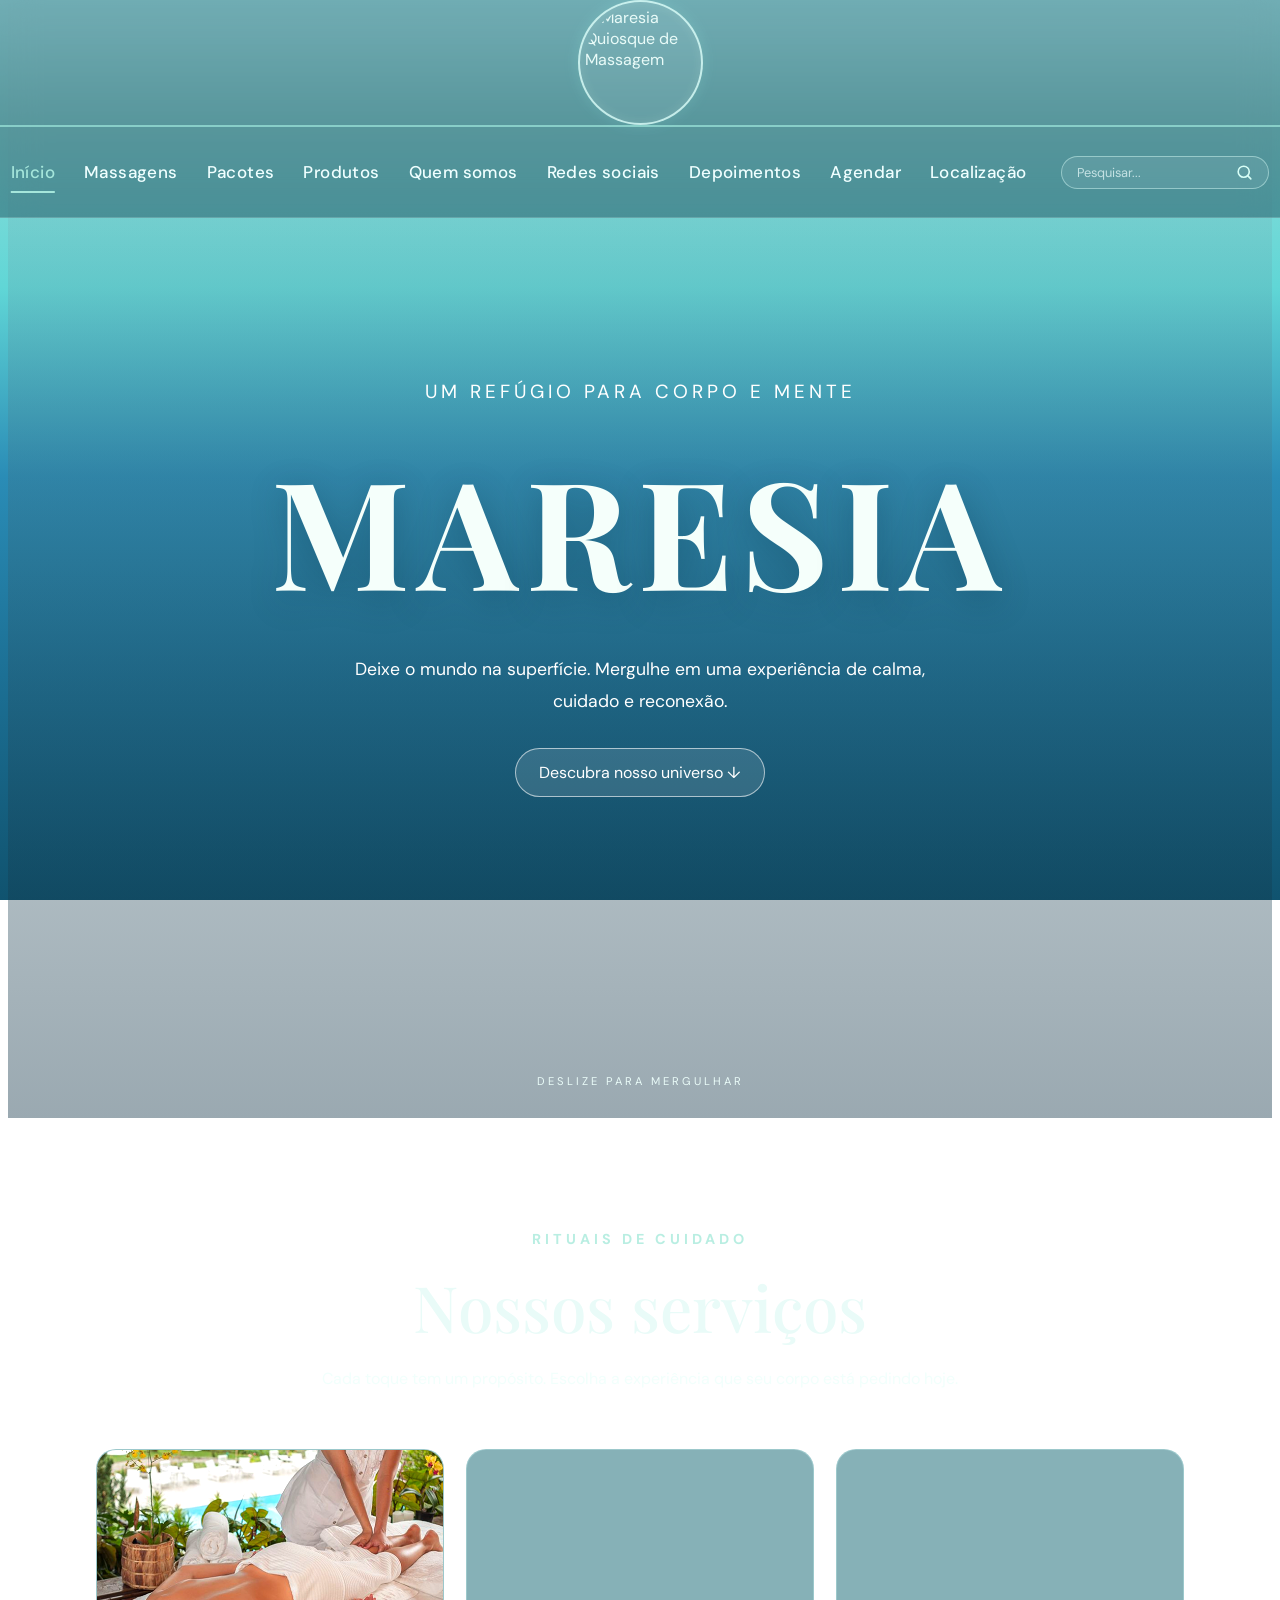
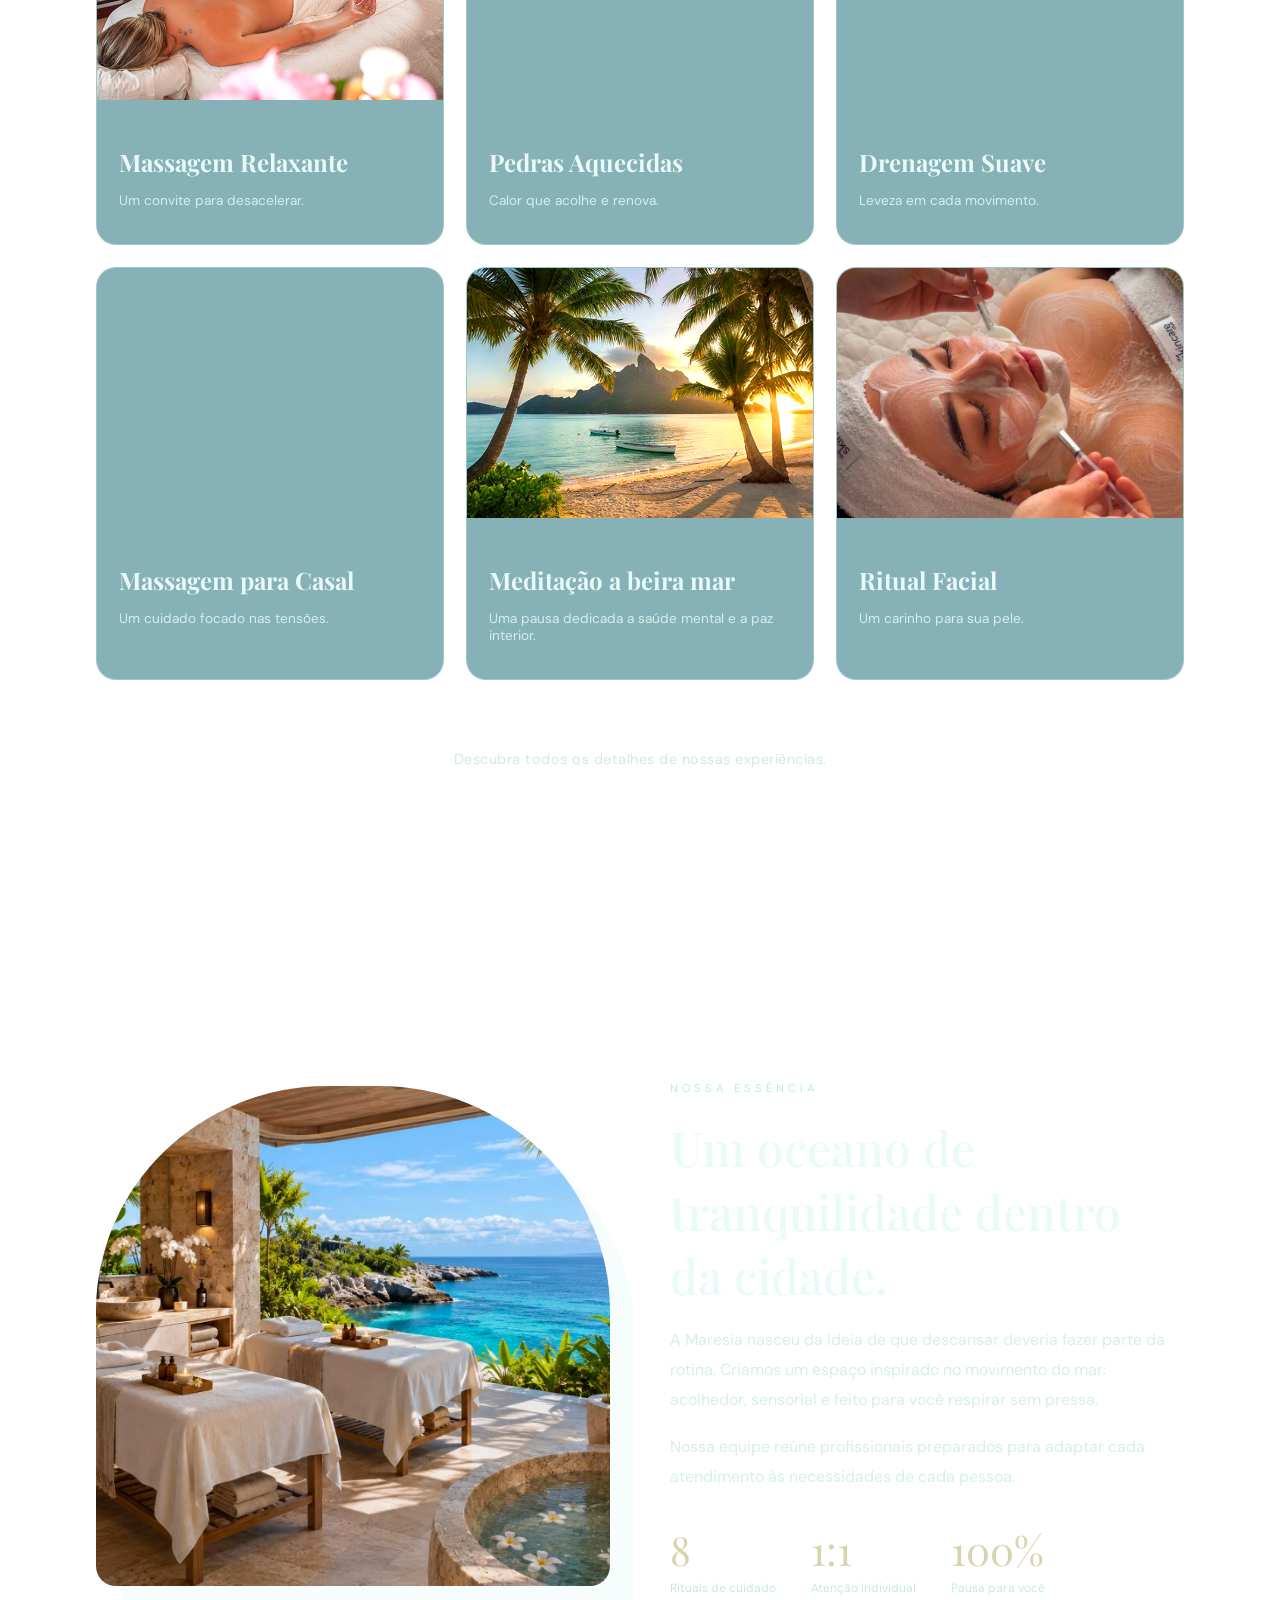
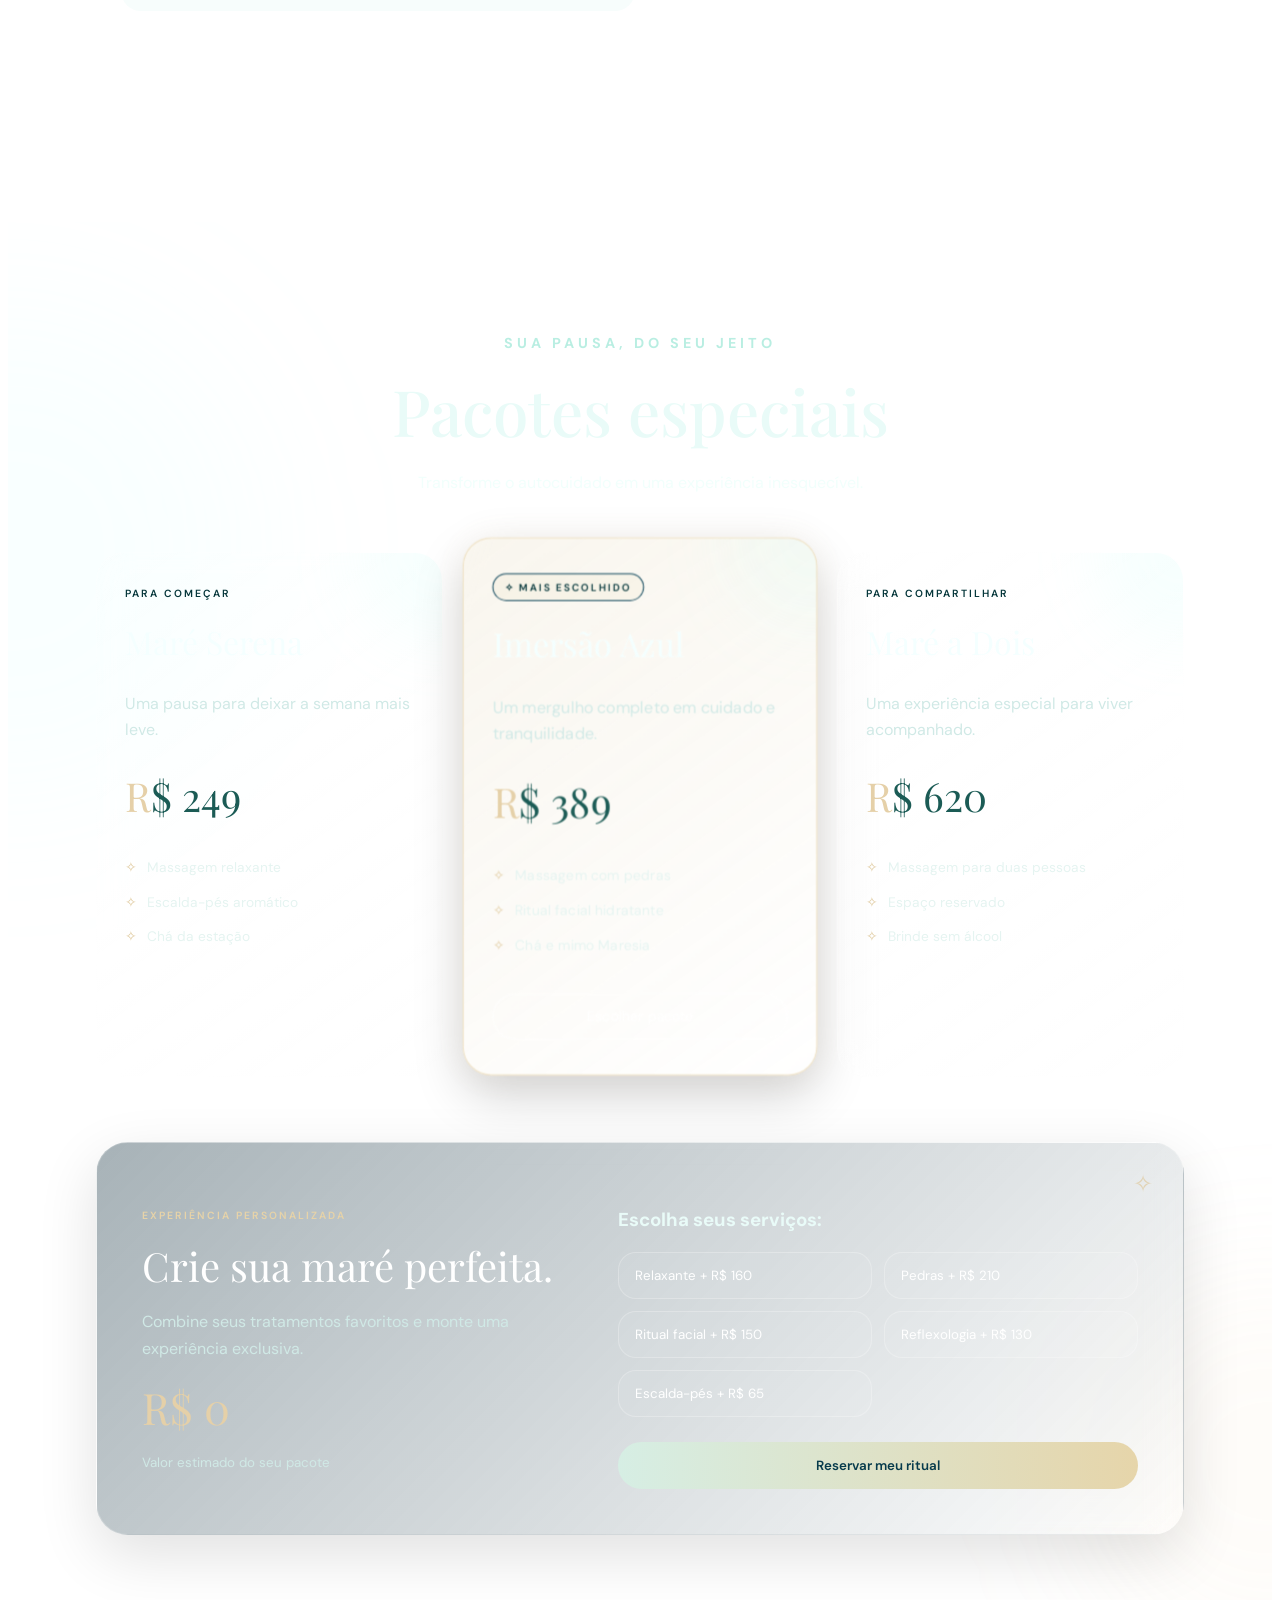
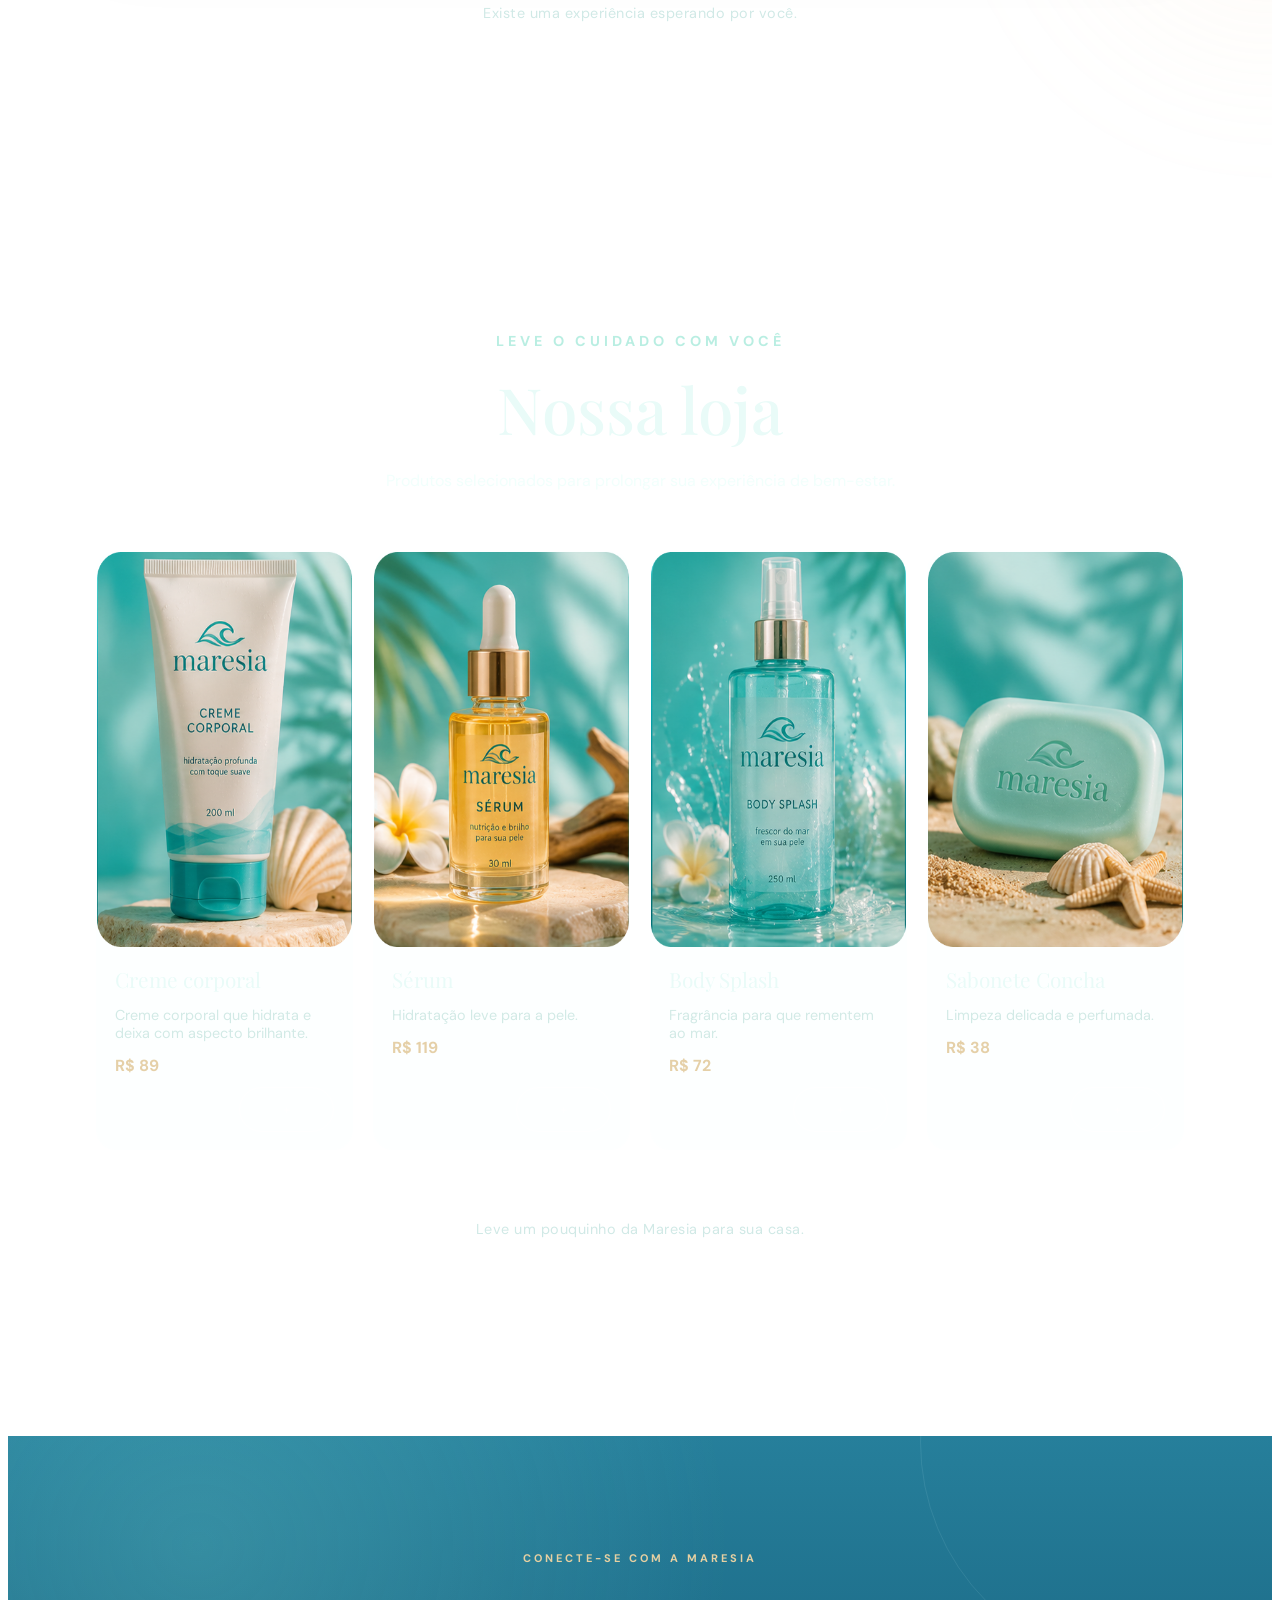
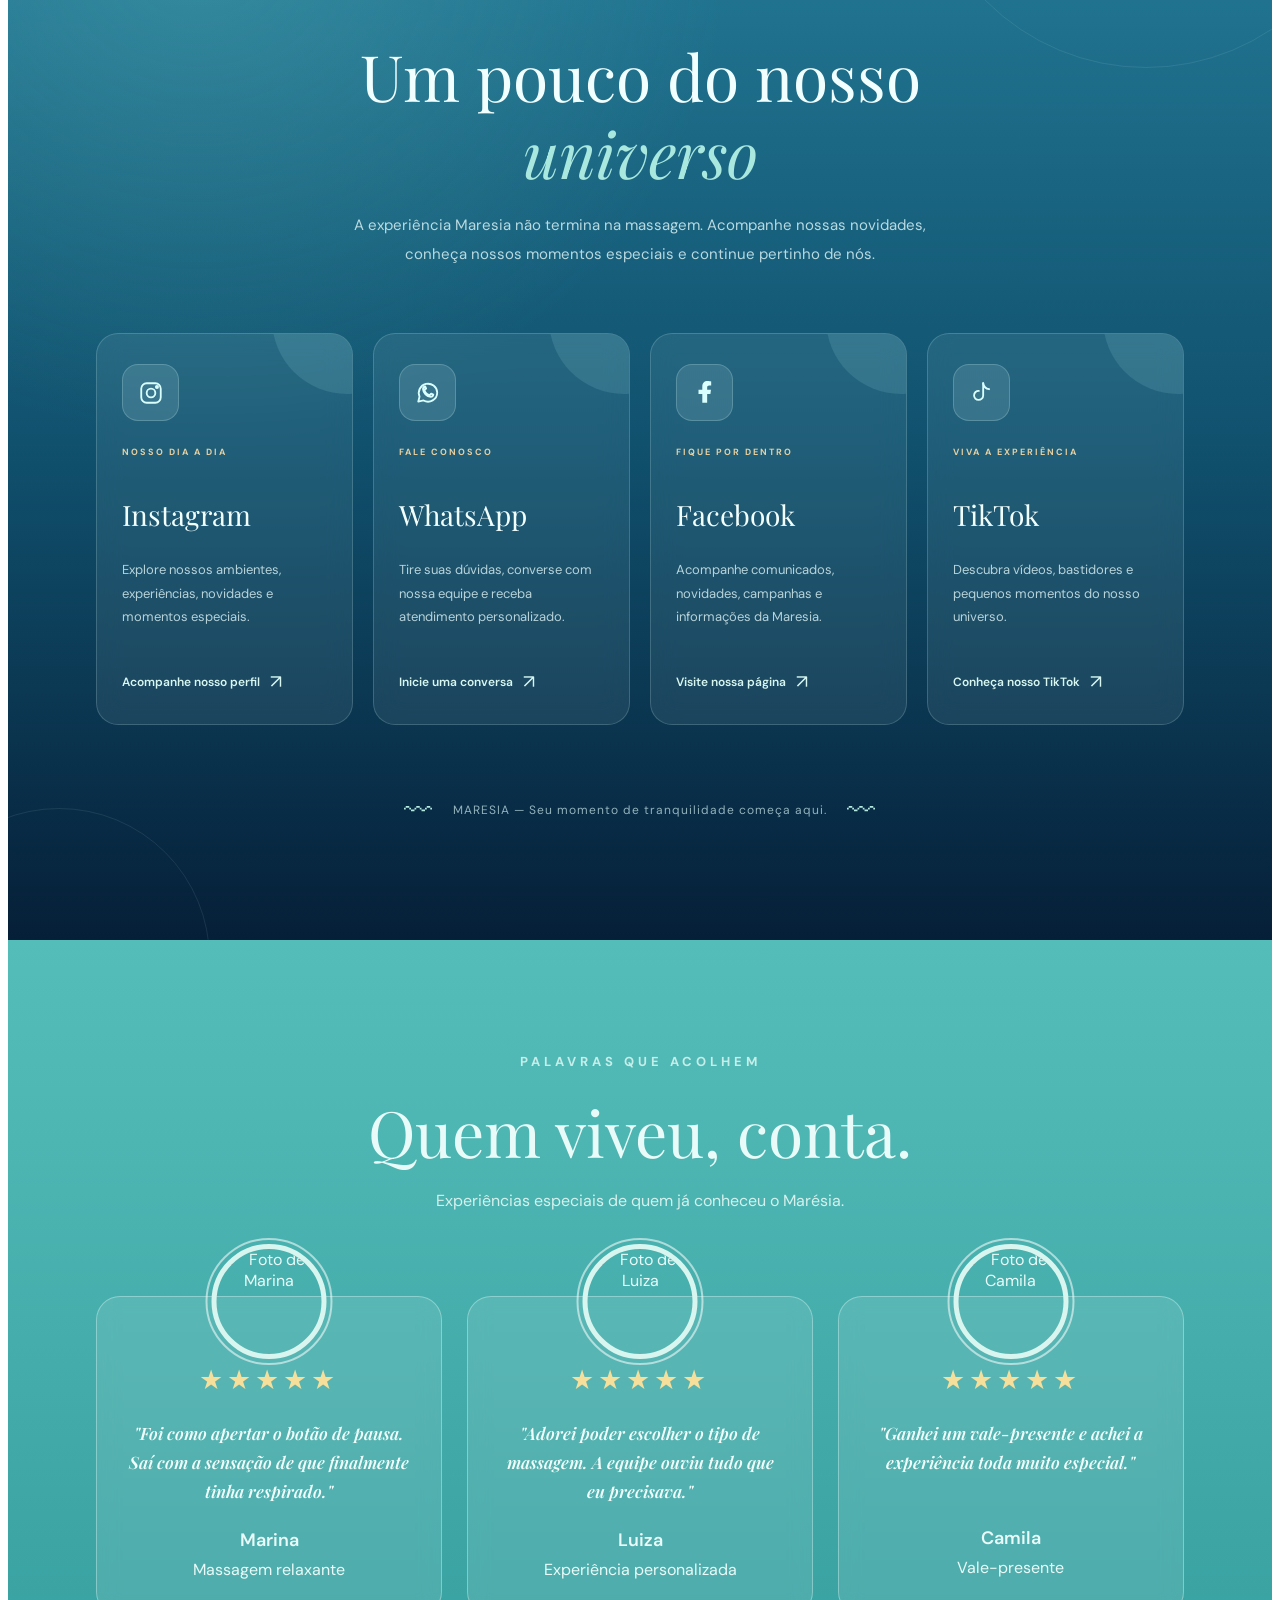
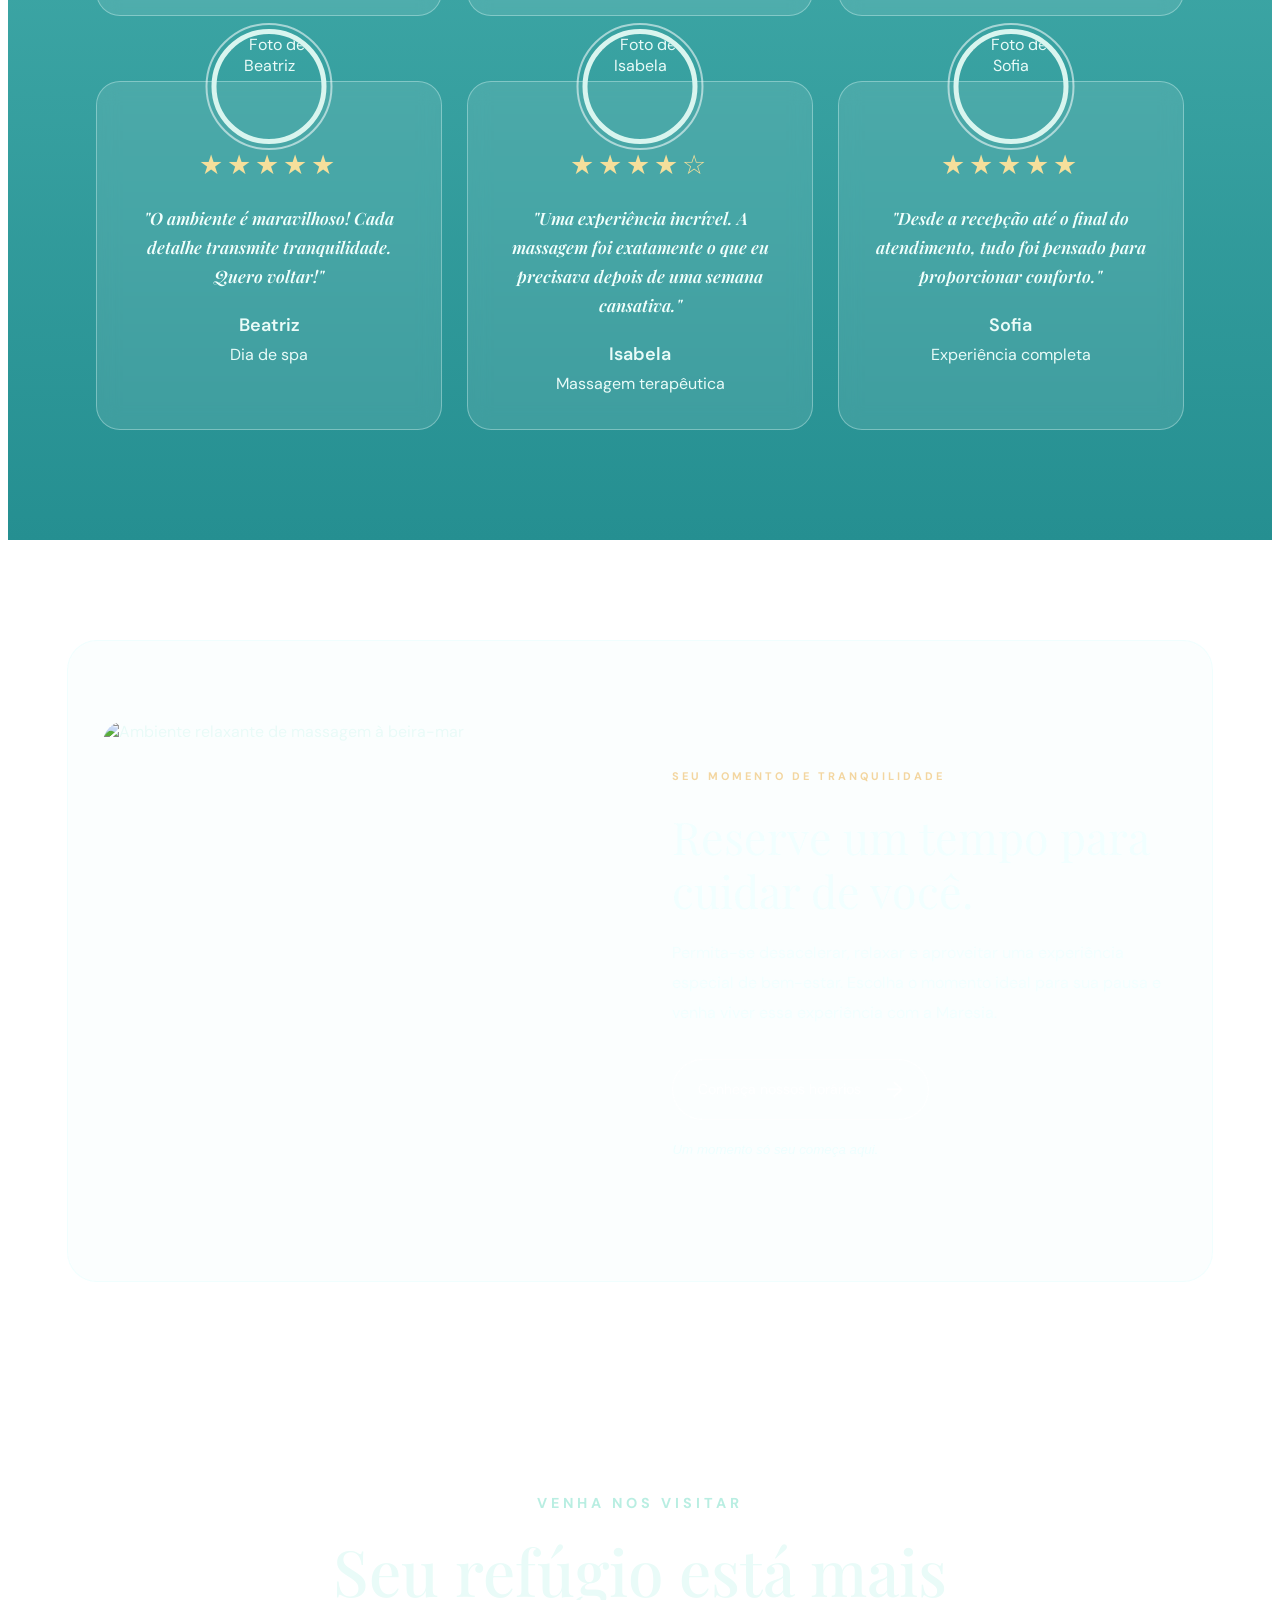
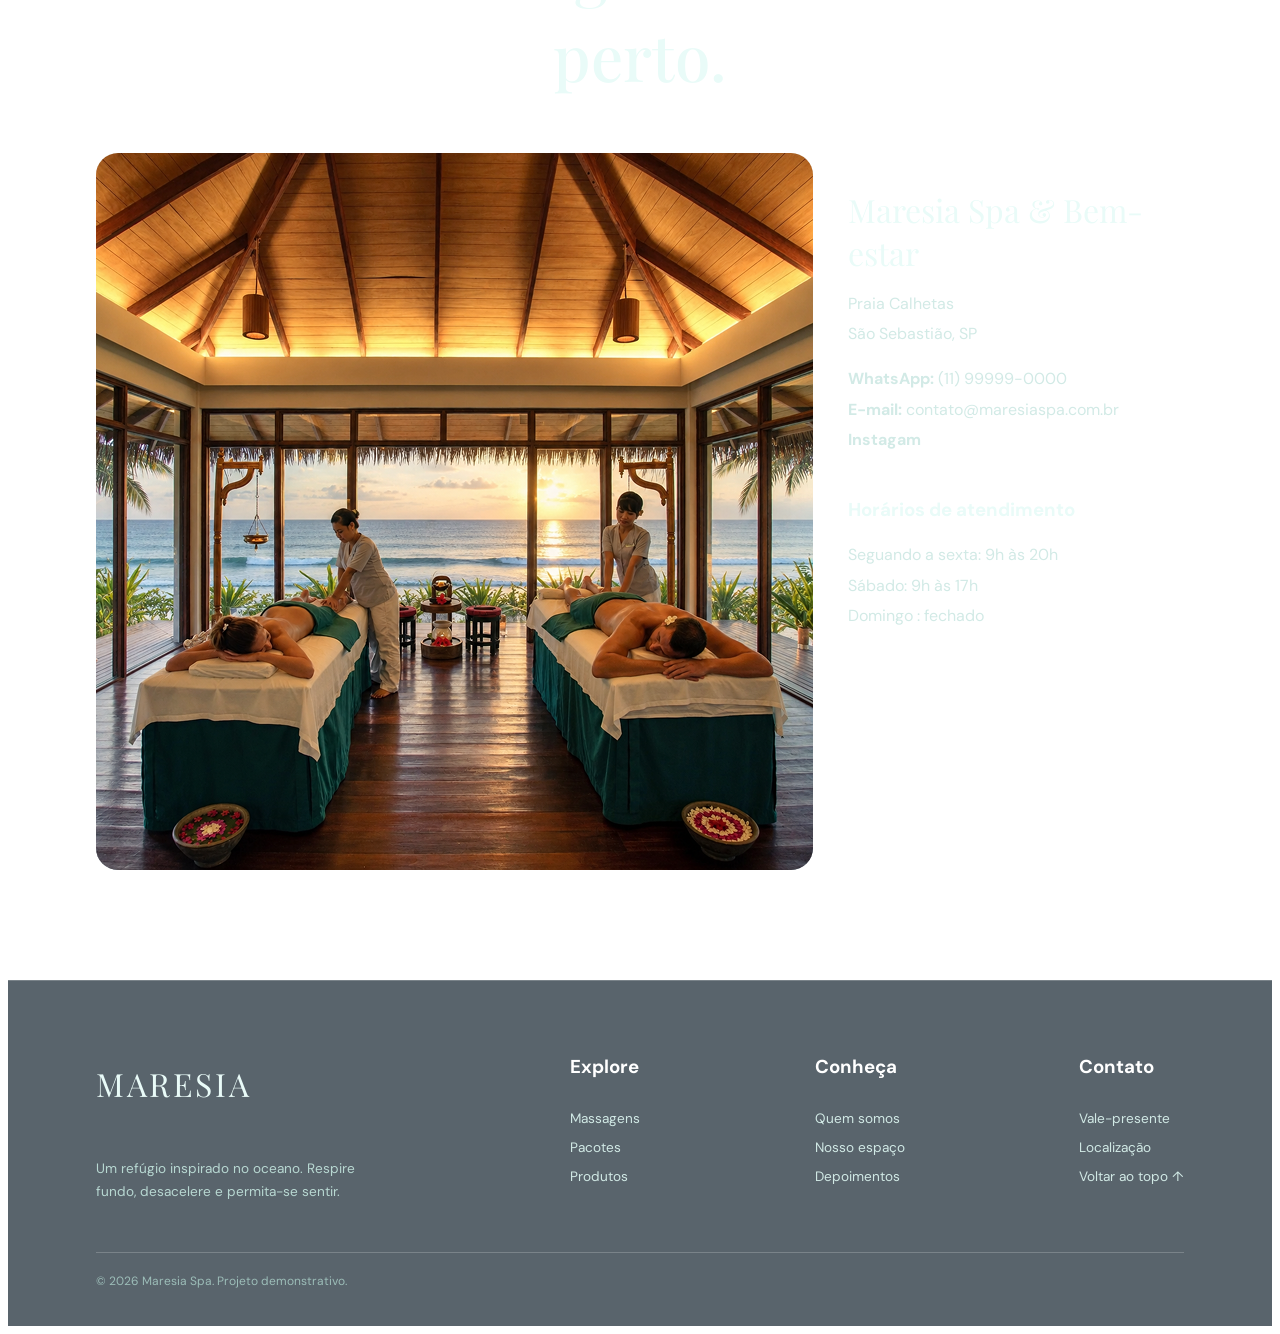
==== commit 71d13538: "novoo 26/11" ====
--- a/Maresia/index.html
+++ b/Maresia/index.html
@@ -26,7 +26,7 @@
     <div class="logo-area">
 
         <a href="#inicio" class="logo-frame">
-            <img src="/src/img/Logo-maresia.png" alt="Maresia Quiosque de Massagem">
+            <img src="/src/img/Logo-maresia (2).png" alt="Maresia Quiosque de Massagem">
         </a>
 
     </div>
@@ -43,9 +43,9 @@
             <a href="#pacotes">Pacotes</a>
             <a href="#produtos">Produtos</a>
             <a href="#sobre">Quem somos</a>
-            <a href="#experiencia">Experiência</a>
+            <a href="#redes-sociais">Redes sociais</a>
             <a href="#depoimentos">Depoimentos</a>
-            <a href="#presente">Agendar</a>
+            <a href="#agendamento">Agendar</a>
             <a href="#local">Localização</a>
 
         </div>
@@ -490,31 +490,31 @@
         <div class="products-container">
 
             <div class="product-card">
-                <img src="./src/img/Produtos Maresia em Spa Oceânico 1.png" alt="Kit body splash e Loção hidratante">
-                <h3>Protetor solar</h3>
-                <p>Óleo corporal nutritivo.</p>
+                <img src="./src/img/creme-corporal.png" alt="Creme corporal">
+                <h3>Creme corporal</h3>
+                <p>Creme corporal que hidrata e deixa com aspecto brilhante.</p>
                 <strong>R$ 89</strong>
                 <button onclick="adicionarProduto('Óleo Brisa Marinha')">+</button>
             </div>
 
             <div class="product-card">
-                <img src="https://images.unsplash.com/photo-1608571423902-eed4a5ad8108?w=700" alt="Sérum facial">
-                <h3>Sérum Alga Azul</h3>
+                <img src="./src/img/SÉRUM.png" alt="Sérum facial">
+                <h3>Sérum </h3>
                 <p>Hidratação leve para a pele.</p>
                 <strong>R$ 119</strong>
                 <button onclick="adicionarProduto('Sérum Alga Azul')">+</button>
             </div>
 
             <div class="product-card">
-                <img src="https://images.unsplash.com/photo-1603006905003-be475563bc59?w=700" alt="Vela aromática">
-                <h3>Vela Fim de Tarde</h3>
-                <p>Fragrância para relaxar.</p>
+                <img src="./src/img/BODY-SPLSH.png" alt="Vela aromática">
+                <h3>Body Splash</h3>
+                <p>Fragrância para que rementem ao mar.</p>
                 <strong>R$ 72</strong>
                 <button onclick="adicionarProduto('Vela Fim de Tarde')">+</button>
             </div>
 
             <div class="product-card">
-                <img src="./src/img/sabonete concha.png" alt="Sabonete artesanal">
+                <img src="./src/img/SABONETE.png" alt="Sabonete artesanal">
                 <h3>Sabonete Concha</h3>
                 <p>Limpeza delicada e perfumada.</p>
                 <strong>R$ 38</strong>
@@ -539,60 +539,144 @@
     </section>
 
 
-    <!-- EXPERIÊNCIA E INFORMAÇÕES -->
-    <section id="experiencia">
-
-        <div class="section-title">
-            <span>ALÉM DA MASSAGEM</span>
-            <h2>Conheça nosso universo</h2>
+   
+<section class="social-section" id="redes-sociais">
+
+    <div class="social-container">
+
+        <div class="social-heading">
+            <span class="social-label">CONECTE-SE COM A MARESIA</span>
+
+            <h2>Um pouco do nosso <span>universo</span></h2>
+
             <p>
-                Mais do que um atendimento:
-                um lugar para se sentir cuidado.
+                A experiência Maresia não termina na massagem.
+                Acompanhe nossas novidades, conheça nossos momentos
+                especiais e continue pertinho de nós.
             </p>
         </div>
 
-
-        <div class="experience-container">
-
-            <a href="#sobre" class="experience-card">
-                <span>✧</span>
-                <h3>Nosso espaço</h3>
-                <p>Conheça o ambiente preparado para receber você.</p>
+        <div class="social-grid">
+
+            <!-- INSTAGRAM -->
+            <a href="./src/img/instagam.jpg"
+               target="_blank"
+               rel="noopener noreferrer"
+               class="social-card instagram">
+
+                <div class="social-icon">
+                    <svg viewBox="0 0 24 24" aria-hidden="true">
+                        <rect x="3" y="3" width="18" height="18" rx="5"/>
+                        <circle cx="12" cy="12" r="4"/>
+                        <circle cx="17.5" cy="6.5" r="1"/>
+                    </svg>
+                </div>
+
+                <span class="social-category">NOSSO DIA A DIA</span>
+                <h3>Instagram</h3>
+
+                <p>
+                    Explore nossos ambientes, experiências,
+                    novidades e momentos especiais.
+                </p>
+
+                <span class="social-link">
+                    Acompanhe nosso perfil <b>↗</b>
+                </span>
+
             </a>
 
-            <a href="#local" class="experience-card">
-                <span>⌖</span>
-                <h3>Onde estamos</h3>
-                <p>Encontre nosso endereço e horários.</p>
+            <!-- WHATSAPP -->
+            <a href="./src/img/whtsApp.jpg"
+               target="_blank"
+               rel="noopener noreferrer"
+               class="social-card whatsapp">
+
+                <div class="social-icon">
+                    <svg viewBox="0 0 24 24" aria-hidden="true">
+                        <path d="M20.5 11.5a8.5 8.5 0 0 1-12.6 7.4L3 20l1.2-4.7A8.5 8.5 0 1 1 20.5 11.5Z"/>
+                        <path d="M8.5 8.5c.3 2.8 2.2 4.8 5 5.5l1.4-1.4 2 .9c-.2 1.2-1.2 2-2.4 2-3.7-.3-6.8-3.4-7.1-7.1 0-1.2.8-2.2 2-2.4l.9 2-1.8 1.5Z"/>
+                    </svg>
+                </div>
+
+                <span class="social-category">FALE CONOSCO</span>
+                <h3>WhatsApp</h3>
+
+                <p>
+                    Tire suas dúvidas, converse com nossa equipe
+                    e receba atendimento personalizado.
+                </p>
+
+                <span class="social-link">
+                    Inicie uma conversa <b>↗</b>
+                </span>
+
             </a>
 
-            <a href="#pacotes" class="experience-card">
-                <span>♡</span>
-                <h3>Pacotes</h3>
-                <p>Descubra nossas experiências personalizadas.</p>
+            <!-- FACEBOOK -->
+            <a href="./src/img/facebook.jpg"
+               target="_blank"
+               rel="noopener noreferrer"
+               class="social-card facebook">
+
+                <div class="social-icon">
+                    <svg viewBox="0 0 24 24" aria-hidden="true">
+                        <path d="M14 21v-8h3l.5-4H14V7c0-1.2.4-2 2-2h1.7V1.4C17 1.2 15.8 1 14.4 1 11.4 1 9.5 2.8 9.5 6.2V9H6v4h3.5v8Z"/>
+                    </svg>
+                </div>
+
+                <span class="social-category">FIQUE POR DENTRO</span>
+                <h3>Facebook</h3>
+
+                <p>
+                    Acompanhe comunicados, novidades,
+                    campanhas e informações da Maresia.
+                </p>
+
+                <span class="social-link">
+                    Visite nossa página <b>↗</b>
+                </span>
+
             </a>
 
-            <a href="#depoimentos" class="experience-card">
-                <span>❀</span>
-                <h3>Depoimentos</h3>
-                <p>Conheça as experiências de nossos clientes.</p>
+            <!-- TIKTOK -->
+            <a href="./src/img/tiktok.jpg"
+               target="_blank"
+               rel="noopener noreferrer"
+               class="social-card tiktok">
+
+                <div class="social-icon">
+                    <svg viewBox="0 0 24 24" aria-hidden="true">
+                        <path d="M14 3v11.2a4.2 4.2 0 1 1-4-4.2"/>
+                        <path d="M14 3c.5 3.2 2.5 5.1 5.5 5.5"/>
+                    </svg>
+                </div>
+
+                <span class="social-category">VIVA A EXPERIÊNCIA</span>
+                <h3>TikTok</h3>
+
+                <p>
+                    Descubra vídeos, bastidores e pequenos
+                    momentos do nosso universo.
+                </p>
+
+                <span class="social-link">
+                    Conheça nosso TikTok <b>↗</b>
+                </span>
+
             </a>
 
-            <a href="#presente" class="experience-card">
-                <span>◈</span>
-                <h3>Vale-presente</h3>
-                <p>Presenteie alguém com uma pausa especial.</p>
-            </a>
-
-            <a href="#sobre" class="experience-card">
-                <span>☼</span>
-                <h3>Nosso propósito</h3>
-                <p>Cuidado, acolhimento e atenção aos detalhes.</p>
-            </a>
-
-        </div>
-
-    </section>
+        </div>
+
+        <div class="social-footer">
+            <span class="social-wave">〰</span>
+            <p>MARESIA — Seu momento de tranquilidade começa aqui.</p>
+            <span class="social-wave">〰</span>
+        </div>
+
+    </div>
+
+</section>
 
 
     <!-- DEPOIMENTOS -->
@@ -703,52 +787,32 @@
 </section>
 
 
-    <!-- VALE-PRESENTE -->
-    <section id="presente">
-
-        <div class="gift-container">
-
-            <div class="gift-art">
-                <div>
-
-                </div>
-            </div>
-
-
-            <div class="gift-content">
-
-                <span>COMPARTILHE O BEM-ESTAR</span>
-
-                <h2>Presenteie com uma pausa.</h2>
-
-                <p>
-                    Escolha um valor e personalize
-                    uma mensagem para alguém especial.
-                </p>
-
-                <label for="giftName">Nome de quem receberá:</label>
-                <input type="text" id="giftName" placeholder="Digite o nome">
-
-                <label for="giftValue">Valor do presente:</label>
-                <select id="giftValue">
-                    <option value="150">R$ 150</option>
-                    <option value="250">R$ 250</option>
-                    <option value="350">R$ 350</option>
-                    <option value="500">R$ 500</option>
-                </select>
-
-                <label for="giftMessage">Mensagem:</label>
-                <input type="text" id="giftMessage" placeholder="Uma mensagem especial">
-
-                <button class="btn" onclick="criarPresente()">
-                    Criar vale-presente
-                </button>
-
-            </div>
-
-        </div>
-
-    </section>
+   <!-- AGENDAMENTO -->
+<section class="booking-section" id="agendamento">
+    <div class="booking-image">
+        <img src="/src/img/Calendário Maresia no Spa Aquático 1.png" alt="Ambiente relaxante de massagem à beira-mar">
+    </div>
+
+    <div class="booking-content">
+        <span class="booking-subtitle">SEU MOMENTO DE TRANQUILIDADE</span>
+
+        <h2>Reserve um tempo para cuidar de você.</h2>
+
+        <p>
+            Permita-se desacelerar, relaxar e aproveitar uma experiência
+            especial de bem-estar. Escolha o momento ideal para sua pausa
+            e venha viver essa experiência com a Maresia.
+        </p>
+
+        <a href="./agendamento.html" class="booking-button">
+            Conheça nossos horários
+            <span>→</span>
+        </a>
+
+        <small>Um momento só seu começa aqui.</small>
+    </div>
+</section>
+
 
 
     <!-- LOCALIZAÇÃO -->
--- a/Maresia/src/css/style.css
+++ b/Maresia/src/css/style.css
@@ -19,9 +19,9 @@
         #b5ffff 0%,
         #8bddd9 14%,
         rgb(96, 214, 214) 32%,
-        #34abaf 53%,
-        #1e7980 75%,
-        #0a4a52 100%
+        #2a8cb6 53%,
+        #1c7095 75%,
+        #10536f 100%
     );
 
     background-attachment: fixed;
@@ -86,12 +86,11 @@
     justify-content: center;
     align-items: center;
 
-    padding: 12px;
 }
 
 .logo-frame {
-    width: 115px;
-    height: 115px;
+    width: 111px;
+    height: 111px;
 
     display: flex;
     justify-content: center;
@@ -110,8 +109,9 @@
         inset 0 0 12px rgba(255, 255, 255, 0.1);
 
     transition:
-        transform .5s ease,
-        box-shadow .5s ease;
+      max-height .5s ease,
+        opacity .4s ease,
+        padding .5s ease;
 }
 
 .logo-frame img {
@@ -149,7 +149,7 @@
 
     gap: 35px;
 
-    border-top: 2.3px solid rgba(220, 255, 250, 0.13);
+    border-top: 2.3px solid rgba(157, 229, 218, 0.703);
 }
 
 .nav-links {
@@ -463,10 +463,11 @@
             rgba(190,240,240,0.15),
             rgba(3,40,60,0.4)
         ),
-        url("https://images.unsplash.com/photo-1500375592092-40eb2168fd21?auto=format&fit=crop&w=2200&q=85");
+        url("/src/img/fundo-inicio.png");
 
     background-size: cover;
     background-position: center;
+    
 }
 
 .hero-content {
@@ -772,15 +773,15 @@
 }
 
 .img2 {
-    background-image: url("/src/img/pedras-aquecidas.png");
+    background-image: url("/src/img/pedras-aquecidas.jpg");
 }
 
 .img3 {
-    background-image: url("/src/img/drenagem-suave.png");
+    background-image: url("/src/img/drenagem-suave.jpg");
 }
 
 .img4 {
-    background-image: url("/src/img/massagem-casal.png");
+    background-image: url("/src/img/massagem-casal.jpg");
 }
 
 .img5 {
@@ -1044,152 +1045,893 @@
    PACOTES ESPECIAIS
 ================================= */
 
+/* =========================================
+   PACOTES ESPECIAIS — MARESIA
+========================================= */
+
+#pacotes {
+    position: relative;
+    overflow: hidden;
+}
+
+
+/* -----------------------------------------
+   BRILHO DECORATIVO DE FUNDO
+----------------------------------------- */
+
+#pacotes::before {
+    content: "";
+
+    position: absolute;
+
+    width: 500px;
+    height: 500px;
+
+    top: 5%;
+    left: -250px;
+
+    border-radius: 50%;
+
+    background: rgba(180, 255, 245, 0.08);
+
+    filter: blur(80px);
+
+    pointer-events: none;
+}
+
+#pacotes::after {
+    content: "";
+
+    position: absolute;
+
+    width: 400px;
+    height: 400px;
+
+    right: -200px;
+    bottom: 10%;
+
+    border-radius: 50%;
+
+    background: rgba(230, 210, 165, 0.07);
+
+    filter: blur(70px);
+
+    pointer-events: none;
+}
+
+
+/* =========================================
+   CARDS
+========================================= */
+
 .packages-container {
+    position: relative;
+    z-index: 2;
+
     display: grid;
+
     grid-template-columns: repeat(3, 1fr);
-    gap: 20px;
+
+    gap: 24px;
+
     align-items: stretch;
 }
 
+
+/* =========================================
+   CARD
+========================================= */
+
 .package-card {
-    padding: 32px 27px;
-
-    border: 1px solid rgba(255,255,255,0.25);
-    border-radius: 24px;
-
-    background: rgba(232,251,247,0.09);
-    backdrop-filter: blur(12px);
-
-    transition: 0.4s;
-}
+
+    position: relative;
+
+    padding: 34px 28px;
+
+    min-height: 455px;
+
+    display: flex;
+    flex-direction: column;
+
+    border: 1px solid rgba(255,255,255,0.22);
+
+    border-radius: 28px;
+
+    background:
+        linear-gradient(
+            145deg,
+            rgba(255,255,255,0.12),
+            rgba(255,255,255,0.045)
+        );
+
+    backdrop-filter: blur(16px);
+    -webkit-backdrop-filter: blur(16px);
+
+    overflow: hidden;
+
+    transform-style: preserve-3d;
+
+    transition:
+        transform .5s cubic-bezier(.2,.8,.2,1),
+        border-color .4s ease,
+        box-shadow .5s ease,
+        background .4s ease;
+}
+
+
+/* brilho passando pelo card */
+
+.package-card::before {
+
+    content: "";
+
+    position: absolute;
+
+    top: -100%;
+    left: -80%;
+
+    width: 60%;
+    height: 300%;
+
+    background: linear-gradient(
+        90deg,
+        transparent,
+        rgba(255,255,255,.10),
+        transparent
+    );
+
+    transform: rotate(20deg);
+
+    transition: left .8s ease;
+
+    pointer-events: none;
+}
+
+
+.package-card:hover::before {
+    left: 130%;
+}
+
+
+/* brilho interno */
+
+.package-card::after {
+
+    content: "";
+
+    position: absolute;
+
+    width: 180px;
+    height: 180px;
+
+    top: -90px;
+    right: -90px;
+
+    border-radius: 50%;
+
+    background: rgba(180,255,245,.10);
+
+    filter: blur(30px);
+
+    pointer-events: none;
+}
+
+
+/* =========================================
+   HOVER
+========================================= */
 
 .package-card:hover {
-    transform: translateY(-10px) rotate(1deg);
-    background: rgba(232,251,247,0.17);
-}
+
+    transform:
+        translateY(-12px)
+        scale(1.015);
+
+    border-color:
+        rgba(220,255,250,.55);
+
+    background:
+        linear-gradient(
+            145deg,
+            rgba(255,255,255,.17),
+            rgba(255,255,255,.07)
+        );
+
+    box-shadow:
+        0 25px 55px rgba(0,0,0,.20),
+        0 0 30px rgba(165,230,219,.10);
+}
+
+
+/* =========================================
+   PACOTE DESTACADO
+========================================= */
 
 .package-card.featured {
-    border-color: #e1c99b;
-    background: rgba(223,205,162,0.13);
-
-    transform: scale(1.04);
-}
+
+    border: 1px solid rgba(230,210,165,.65);
+
+    background:
+        linear-gradient(
+            145deg,
+            rgba(223,205,162,.18),
+            rgba(255,255,255,.06)
+        );
+
+    transform: translateY(-8px) scale(1.025);
+
+    box-shadow:
+        0 20px 50px rgba(0,0,0,.18),
+        0 0 35px rgba(225,201,155,.10);
+}
+
+
+.package-card.featured:hover {
+
+    transform:
+        translateY(-18px)
+        scale(1.035);
+}
+
+
+/* =========================================
+   SELO DO MAIS ESCOLHIDO
+========================================= */
+
+.package-card.featured > span {
+
+    display: inline-flex;
+
+    align-items: center;
+
+    gap: 6px;
+
+    width: fit-content;
+
+    padding: 6px 11px;
+
+    border-radius: 20px;
+
+    color: #06373b;
+
+    background: rgba(225,201,155,.10);
+
+    border: 1px solid rgb(10, 67, 89);
+
+    font-size: .62rem;
+
+    letter-spacing: 1.8px;
+}
+
+
+/* =========================================
+   TÍTULOS
+========================================= */
 
 .package-card > span {
+
+    color: #06373b;
+
+    font-size: .65rem;
+
+    letter-spacing: 2px;
+
+    font-weight: 600;
+}
+
+
+.package-card h3 {
+
+    font-family: 'Playfair Display', serif;
+
+    font-size: 2rem;
+
+    font-weight: 400;
+
+    margin: 20px 0 12px;
+
+    color: #f4ffff;
+
+    transition:
+        transform .4s ease,
+        color .4s ease;
+}
+
+
+.package-card:hover h3 {
+
+    transform: translateX(5px);
+
+    color: #d9fff7;
+}
+
+
+.package-card p {
+
+    color: #d0e9e6;
+
+    line-height: 1.6;
+
+    min-height: 55px;
+
+    margin-bottom: 5px;
+}
+
+
+/* =========================================
+   PREÇO
+========================================= */
+
+.package-card h2 {
+
+    font-family: 'Playfair Display', serif;
+
+    font-size: 2.5rem;
+
+    font-weight: 400;
+
+    margin: 18px 0;
+
+    color: #1b5b55;
+}
+
+
+.package-card h2::first-letter {
+
+    color: #e5d0a8;
+}
+
+
+/* =========================================
+   LISTA
+========================================= */
+
+.package-card ul {
+
+    list-style: none;
+
+    padding: 0;
+
+    margin: 10px 0 25px;
+
+    font-size: .86rem;
+
+    line-height: 2.5;
+
+    flex: 1;
+}
+
+
+.package-card li {
+
+    color: #e5f4f1;
+
+    transition:
+        transform .3s ease,
+        color .3s ease;
+}
+
+
+.package-card li:hover {
+
+    transform: translateX(5px);
+
+    color: white;
+}
+
+
+.package-card li::before {
+
+    content: "✧";
+
+    color: #dfc99d;
+
+    margin-right: 10px;
+
+    transition: transform .3s ease;
+}
+
+
+.package-card li:hover::before {
+
+    display: inline-block;
+
+    transform: rotate(45deg) scale(1.2);
+}
+
+
+/* =========================================
+   BOTÃO
+========================================= */
+
+.package-card button {
+
+    position: relative;
+
+    width: 100%;
+
+    padding: 13px 20px;
+
+    border: 1px solid rgba(255,255,255,.65);
+
+    border-radius: 30px;
+
+    background: rgba(255,255,255,.02);
+
+    color: white;
+
+    font-size: .85rem;
+
+    cursor: pointer;
+
+    overflow: hidden;
+
+    transition:
+        color .35s ease,
+        background .35s ease,
+        transform .3s ease,
+        box-shadow .35s ease;
+}
+
+
+.package-card button::before {
+
+    content: "";
+
+    position: absolute;
+
+    width: 0;
+    height: 0;
+
+    left: 50%;
+    top: 50%;
+
+    border-radius: 50%;
+
+    background: white;
+
+    transform: translate(-50%,-50%);
+
+    transition:
+        width .5s ease,
+        height .5s ease;
+
+    z-index: 0;
+}
+
+
+.package-card button span,
+.package-card button {
+
+    isolation: isolate;
+}
+
+
+.package-card button:hover {
+
+    color: #073b4c;
+
+    transform: translateY(-2px);
+
+    box-shadow:
+        0 8px 25px rgba(0,0,0,.15);
+}
+
+
+.package-card button:hover::before {
+
+    width: 400px;
+    height: 400px;
+
+    z-index: -1;
+}
+
+
+/* =========================================
+   PACOTE PERSONALIZADO
+========================================= */
+
+.customizer {
+
+    position: relative;
+
+    z-index: 2;
+
+    margin-top: 65px;
+
+    padding: 45px;
+
+    display: grid;
+
+    grid-template-columns: .9fr 1.1fr;
+
+    gap: 50px;
+
+    align-items: center;
+
+    border-radius: 32px;
+
+    border: 1px solid rgba(255,255,255,.20);
+
+    background:
+        linear-gradient(
+            135deg,
+            rgba(3,35,50,.35),
+            rgba(255,255,255,.07)
+        );
+
+    backdrop-filter: blur(16px);
+
+    box-shadow:
+        0 20px 60px rgba(0,0,0,.12);
+}
+
+
+/* detalhe lateral */
+
+.customizer::before {
+
+    content: "✧";
+
+    position: absolute;
+
+    top: 25px;
+    right: 30px;
+
+    color: #dfc99d;
+
+    font-size: 1.5rem;
+
+    opacity: .7;
+}
+
+
+/* =========================================
+   TÍTULO PERSONALIZADO
+========================================= */
+
+.customizer > div:first-child span {
+
     color: #e7d3a8;
-    font-size: 0.65rem;
+
+    font-size: .65rem;
+
     letter-spacing: 2px;
-}
-
-.package-card h3 {
-    font: 2rem 'Playfair Display', serif;
-    margin: 18px 0;
-}
-
-.package-card p {
-    color: #d0e9e6;
-    line-height: 1.6;
-    min-height: 55px;
-}
-
-.package-card h2 {
-    font: 2.5rem 'Playfair Display', serif;
-    margin: 20px 0;
-}
-
-.package-card ul {
-    list-style: none;
-    line-height: 2.5;
-    margin: 20px 0;
-    font-size: 0.86rem;
-}
-
-.package-card li::before {
-    content: "✧";
-    color: #dfc99d;
-    margin-right: 10px;
-}
-
-.package-card button {
-    width: 100%;
-
-    padding: 12px;
-
-    border: 1px solid white;
-    border-radius: 30px;
-
-    background: transparent;
+
+    font-weight: 600;
+}
+
+
+.customizer h2 {
+
+    font-family: 'Playfair Display', serif;
+
+    font-size: 2.5rem;
+
+    font-weight: 400;
+
+    margin: 15px 0;
+
     color: white;
-
-    transition: 0.3s;
-}
-
-.package-card button:hover {
-    background: white;
-    color: #073b4c;
-}
-
-
-/* =================================
-   PACOTE PERSONALIZADO
-================================= */
-
-.customizer {
-    margin-top: 55px;
-
-    padding: 38px;
-
-    display: grid;
-    grid-template-columns: 1fr 1fr;
-    gap: 35px;
-    align-items: center;
-
-    border-radius: 28px;
-    border: 1px solid rgba(255,255,255,0.25);
-
-    background: rgba(2,30,48,0.25);
-}
-
-.customizer h2 {
-    font: 2.5rem 'Playfair Display', serif;
-    margin: 15px 0;
-}
+}
+
 
 .customizer p,
 .customizer small {
+
     color: #d0e9e6;
+
     line-height: 1.7;
 }
 
+
+/* =========================================
+   PREÇO DINÂMICO
+========================================= */
+
 #total {
+
     color: #e5d0a8;
-}
+
+    font-size: 2.7rem;
+
+    transition:
+        transform .3s ease,
+        opacity .3s ease;
+}
+
+
+#total.price-update {
+
+    animation: pricePop .35s ease;
+}
+
+
+@keyframes pricePop {
+
+    0% {
+        transform: scale(.85);
+        opacity: .3;
+    }
+
+    60% {
+        transform: scale(1.12);
+        opacity: 1;
+    }
+
+    100% {
+        transform: scale(1);
+    }
+}
+
+
+/* =========================================
+   ESCOLHAS
+========================================= */
 
 .choices {
-    display: flex;
-    flex-wrap: wrap;
-    gap: 10px;
-    margin: 20px 0;
-}
+
+    display: grid;
+
+    grid-template-columns: repeat(2, 1fr);
+
+    gap: 12px;
+
+    margin: 20px 0 25px;
+}
+
 
 .choice {
-    padding: 10px 15px;
-
-    border: 1px solid rgba(255,255,255,0.3);
-    border-radius: 25px;
-
-    background: transparent;
+
+    position: relative;
+
+    padding: 14px 16px;
+
+    border: 1px solid rgba(255,255,255,.25);
+
+    border-radius: 18px;
+
+    background: rgba(255,255,255,.04);
+
     color: white;
 
-    transition: 0.3s;
-}
-
-.choice:hover,
+    cursor: pointer;
+
+    text-align: left;
+
+    transition:
+        transform .3s ease,
+        background .3s ease,
+        border-color .3s ease,
+        box-shadow .3s ease;
+}
+
+
+.choice:hover {
+
+    transform: translateY(-3px);
+
+    border-color:
+        rgba(220,255,250,.65);
+
+    background:
+        rgba(214,238,228,.10);
+
+    box-shadow:
+        0 8px 20px rgba(0,0,0,.12);
+}
+
+
 .choice.active {
-    background: #d6eee4;
+
+    background:
+        linear-gradient(
+            135deg,
+            rgba(214,238,228,.95),
+            rgba(190,235,225,.82)
+        );
+
     color: #073b4c;
-}
-
+
+    border-color: #d6eee4;
+
+    box-shadow:
+        0 8px 25px rgba(165,230,219,.18);
+}
+
+
+.choice.active::after {
+
+    content: "✓";
+
+    position: absolute;
+
+    top: 8px;
+    right: 12px;
+
+    font-weight: bold;
+
+    color: #176475;
+}
+
+
+/* =========================================
+   BOTÃO PERSONALIZADO
+========================================= */
+
+.customizer .btn {
+
+    width: 100%;
+
+    padding: 15px 25px;
+
+    border: none;
+
+    border-radius: 30px;
+
+    background:
+        linear-gradient(
+            90deg,
+            #d6eee4,
+            #e6d5aa
+        );
+
+    color: #073b4c;
+
+    font-weight: 600;
+
+    cursor: pointer;
+
+    transition:
+        transform .3s ease,
+        box-shadow .3s ease;
+}
+
+
+.customizer .btn:hover {
+
+    transform: translateY(-3px);
+
+    box-shadow:
+        0 12px 30px rgba(0,0,0,.18);
+}
+
+
+/* =========================================
+   ÁREA EXPLORE
+========================================= */
+
+.explore-area {
+
+    position: relative;
+
+    z-index: 2;
+
+    text-align: center;
+
+    margin-top: 55px;
+}
+
+
+.explore-area p {
+
+    color: #d0e9e6;
+
+    margin-bottom: 15px;
+}
+
+
+.explore-btn {
+
+    display: inline-flex;
+
+    align-items: center;
+
+    gap: 12px;
+
+    padding: 13px 22px;
+
+    border: 1px solid rgba(255,255,255,.3);
+
+    border-radius: 30px;
+
+    color: white;
+
+    text-decoration: none;
+
+    background: rgba(255,255,255,.04);
+
+    transition:
+        transform .3s ease,
+        background .3s ease,
+        border-color .3s ease;
+}
+
+
+.explore-btn:hover {
+
+    transform: translateY(-3px);
+
+    background: rgba(255,255,255,.10);
+
+    border-color: rgba(255,255,255,.6);
+}
+
+
+.explore-btn .arrow {
+
+    transition: transform .3s ease;
+}
+
+
+.explore-btn:hover .arrow {
+
+    transform: translate(4px,-4px);
+}
+
+
+/* =========================================
+   RESPONSIVO
+========================================= */
+
+@media (max-width: 950px) {
+
+    .packages-container {
+
+        grid-template-columns: 1fr;
+
+        max-width: 550px;
+
+        margin: auto;
+    }
+
+    .package-card.featured {
+        
+        transform: none;
+    }
+
+    .package-card.featured:hover {
+
+        transform: translateY(-10px);
+    }
+
+    .customizer {
+
+        grid-template-columns: 1fr;
+
+        padding: 32px;
+    }
+
+}
+
+
+@media (max-width: 600px) {
+
+    .package-card {
+
+        min-height: auto;
+
+        padding: 28px 22px;
+    }
+
+    .customizer {
+
+        padding: 28px 20px;
+
+        border-radius: 24px;
+    }
+
+    .customizer h2 {
+
+        font-size: 2rem;
+    }
+
+    .choices {
+
+        grid-template-columns: 1fr;
+    }
+
+}
 
 /* =================================
    PRODUTOS
@@ -1198,7 +1940,7 @@
 .products-container {
     display: grid;
     grid-template-columns: repeat(4, 1fr);
-    gap: 18px;
+    gap: 20px;
 }
 
 .product-card {
@@ -1206,7 +1948,7 @@
 
     overflow: hidden;
 
-    padding-bottom: 20px;
+    padding-bottom: 60px;
 
     border-radius: 20px;
     border: 1px solid rgba(255,255,255,0.25);
@@ -1214,16 +1956,16 @@
     background: rgba(236,252,247,0.1);
 
     transition: 0.3s;
+   
 }
 
 .product-card:hover {
-    transform: translateY(-7px);
+    transform: translateY(-15px);
 }
 
 .product-card img {
     width: 100%;
-    height: 300px;
-    object-fit: cover;
+    height: 395px;
 }
 
 .product-card h3,
@@ -1239,7 +1981,7 @@
 
 .product-card p {
     color: #d2eae6;
-    font-size: 0.8rem;
+    font-size: 0.9rem;
 }
 
 .product-card strong {
@@ -1251,15 +1993,14 @@
     right: 18px;
     bottom: 17px;
 
-    width: 35px;
-    height: 35px;
+    width: 95px;
+    height: 45px;
 
     border: 1px solid white;
-    border-radius: 50%;
+    border-radius: 30px;
 
     background: transparent;
     color: white;
-    font-size: 1.2rem;
 
     transition: 0.3s;
 }
@@ -1426,12 +2167,361 @@
     margin-bottom: 7px;
 }
 
-.tipo-experiencia {
-    display: block;
+
+/* =====================================
+   REDES SOCIAIS - MARESIA
+===================================== */
+
+.social-section {
+    position: relative;
+    
+    padding: 110px 7%;
+
+    overflow: hidden;
+
+    background:
+        radial-gradient(
+            ellipse at 15% 10%,
+            rgba(133, 230, 220, 0.20),
+            transparent 35%
+        ),
+        linear-gradient(
+            180deg,
+            #267f9b 0%,
+            #10516e 55%,
+            #061f38 100%
+        );
+}
+
+/* DETALHES DE FUNDO */
+
+.social-section::before,
+.social-section::after {
+    content: "";
+    position: absolute;
+    border-radius: 50%;
+    border: 1px solid rgba(220,255,255,0.09);
+    pointer-events: none;
+}
+
+.social-section::before {
+    width: 450px;
+    height: 450px;
+    top: -220px;
+    right: -100px;
+}
+
+.social-section::after {
+    width: 300px;
+    height: 300px;
+    bottom: -170px;
+    left: -100px;
+}
+
+/* CONTEÚDO */
+
+.social-container {
+    position: relative;
+    z-index: 1;
+
+    max-width: 1300px;
+    margin: auto;
+}
+
+/* TÍTULO */
+
+.social-heading {
+    max-width: 750px;
+    margin: 0 auto 65px;
+    text-align: center;
+}
+
+.social-label {
+    display: inline-block;
+
+    color: #e6d0a2;
+    font-size: 11px;
+    font-weight: 700;
+    letter-spacing: 3px;
+
+    margin-bottom: 20px;
+}
+
+.social-heading h2 {
+    font-family: 'Playfair Display', Georgia, serif;
+    font-size: clamp(38px, 5vw, 64px);
+    font-weight: 400;
+    line-height: 1.2;
+
+    color: #f1ffff;
+    margin-bottom: 20px;
+}
+
+.social-heading h2 span {
+    color: #a9e8df;
+    font-style: italic;
+}
+
+.social-heading p {
+    max-width: 620px;
+    margin: auto;
+
+    color: rgba(235,255,255,0.76);
+    font-size: 15px;
+    line-height: 1.9;
+}
+
+/* CARTÕES */
+
+.social-grid {
+    display: grid;
+    grid-template-columns: repeat(4, minmax(0, 1fr));
+    gap: 20px;
+}
+
+.social-card {
+    position: relative;
+    min-height: 330px;
+
+    display: flex;
+    flex-direction: column;
+    align-items: flex-start;
+
+    padding: 30px 25px;
+
+    text-decoration: none;
+    color: #f1ffff;
+
+    background: rgba(220,255,255,0.08);
+    border: 1px solid rgba(220,255,255,0.18);
+    border-radius: 22px;
+
+    backdrop-filter: blur(12px);
+    -webkit-backdrop-filter: blur(12px);
+
+    overflow: hidden;
+
+    transition:
+        transform 0.4s ease,
+        background 0.4s ease,
+        border-color 0.4s ease,
+        box-shadow 0.4s ease;
+}
+
+/* BRILHO DO CARTÃO */
+
+.social-card::before {
+    content: "";
+    position: absolute;
+
+    width: 150px;
+    height: 150px;
+
+    top: -90px;
+    right: -70px;
+
+    border-radius: 50%;
+    background: rgba(180,245,240,0.12);
+
+    transition: 0.5s ease;
+}
+
+.social-card:hover::before {
+    transform: scale(2.2);
+}
+
+/* HOVER */
+
+.social-card:hover {
+    transform: translateY(-12px);
+
+    background: rgba(220,255,255,0.14);
+    border-color: rgba(220,255,255,0.45);
+
+    box-shadow: 0 20px 45px rgba(0,20,40,0.22);
+}
+
+/* ÍCONES */
+
+.social-icon {
+    width: 55px;
+    height: 55px;
+
+    display: flex;
+    align-items: center;
+    justify-content: center;
+
+    border-radius: 16px;
+    margin-bottom: 25px;
+
+    background: rgba(220,255,255,0.12);
+    border: 1px solid rgba(220,255,255,0.20);
+
+    transition: 0.4s ease;
+}
+
+.social-icon svg {
+    width: 26px;
+    height: 26px;
+
+    fill: none;
+    stroke: #d9ffff;
+    stroke-width: 1.7;
+    stroke-linecap: round;
+    stroke-linejoin: round;
+}
+
+/* FACEBOOK USA SILHUETA */
+
+.facebook .social-icon svg {
+    fill: #d9ffff;
+    stroke: none;
+}
+
+.social-card:hover .social-icon {
+    transform: rotate(-7deg) scale(1.1);
+    background: rgba(220,255,255,0.22);
+}
+
+/* TEXTOS DOS CARTÕES */
+
+.social-category {
+    color: #e6d0a2;
+    font-size: 9px;
+    font-weight: 700;
+    letter-spacing: 2px;
+
+    margin-bottom: 10px;
+}
+
+.social-card h3 {
+    font-family: 'Playfair Display', Georgia, serif;
+    font-size: 28px;
+    font-weight: 400;
+
+    margin-bottom: 12px;
+}
+
+.social-card p {
+    color: rgba(235,255,255,0.75);
+    font-size: 13px;
+    line-height: 1.8;
+
+    margin-bottom: 25px;
+}
+
+/* LINK INTERATIVO */
+
+.social-link {
+    display: flex;
+    align-items: center;
+    gap: 10px;
+
+    margin-top: auto;
+
+    color: #d7f7f0;
+    font-size: 12px;
+    font-weight: 600;
+
+    transition: 0.3s ease;
+}
+
+.social-link b {
+    font-size: 19px;
+    font-weight: normal;
+    transition: transform 0.3s ease;
+}
+
+.social-card:hover .social-link {
+    color: #ffffff;
+}
+
+.social-card:hover .social-link b {
+    transform: translate(5px, -4px);
+}
+
+/* DESTAQUES INDIVIDUAIS */
+
+.instagram:hover {
+    border-color: rgba(239,170,190,0.65);
+}
+
+.whatsapp:hover {
+    border-color: rgba(143,225,180,0.65);
+}
+
+.facebook:hover {
+    border-color: rgba(150,200,255,0.65);
+}
+
+.tiktok:hover {
+    border-color: rgba(190,220,240,0.65);
+}
+
+/* RODAPÉ DA SEÇÃO */
+
+.social-footer {
+    display: flex;
+    justify-content: center;
+    align-items: center;
+    gap: 20px;
+
+    margin-top: 65px;
+
+    color: rgba(220,250,250,0.65);
+    text-align: center;
     font-size: 12px;
     letter-spacing: 1px;
-    color: #c4e9e4;
-}
+}
+
+.social-wave {
+    color: #b3e9df;
+    font-size: 28px;
+}
+
+/* =====================================
+   RESPONSIVIDADE
+===================================== */
+
+@media (max-width: 1050px) {
+    .social-grid {
+        grid-template-columns: repeat(2, 1fr);
+    }
+}
+
+@media (max-width: 600px) {
+    .social-section {
+        padding: 75px 6%;
+    }
+
+    .social-heading {
+        margin-bottom: 40px;
+    }
+
+    .social-heading h2 {
+        font-size: 39px;
+    }
+
+    .social-heading p {
+        font-size: 13px;
+    }
+
+    .social-grid {
+        grid-template-columns: 1fr;
+        gap: 15px;
+    }
+
+    .social-card {
+        min-height: 290px;
+        padding: 27px;
+    }
+
+    .social-footer {
+        gap: 8px;
+        font-size: 10px;
+    }
+}
+
 
 /* RESPONSIVIDADE */
 
@@ -1457,104 +2547,132 @@
 }
 
 
-/* =================================
-   VALE-PRESENTE
-================================= */
-
-.gift-container {
+
+/* SEÇÃO DE AGENDAMENTO */
+
+.booking-section {
+    width: 85%;
+    max-width: 1500px;
+    min-height: 570px;
+    margin: 100px auto;
+    padding: 35px;
     display: grid;
     grid-template-columns: 1fr 1fr;
-    gap: 45px;
-
     align-items: center;
-
-    padding: 45px;
-
+    gap: 65px;
+
+    background: rgba(210, 245, 243, 0.10);
+    border: 1px solid rgba(220, 255, 255, 0.35);
     border-radius: 30px;
-    border: 1px solid rgba(236,221,183,0.45);
-
-    background: linear-gradient(
-        125deg,
-        rgba(221,198,153,0.22),
-        rgba(236,251,246,0.07)
-    );
-}
-
-.gift-art {
-    aspect-ratio: 1.2;
-
-    display: grid;
-
-    border-radius: 20px;
-
-   background-image: url("/src/img/Vale\ Presente\ Maresia\ Spa.png");
-    background-position: center;
-    background-size: cover;
-
-
-   
-}
-
-.gift-art div {
-    padding: 30px 40px;
-    border: 1px solid #164c6288;
-    transform: rotate(-5deg);
-}
-
-.gift-art h2 {
-    font: 3.5rem 'Playfair Display', serif;
-    letter-spacing: 4px;
-    margin: 10px 0;
-}
-
-.gift-art span {
-    font-size: 0.65rem;
+    backdrop-filter: blur(12px);
+}
+
+/* IMAGEM */
+
+.booking-image {
+    width: 100%;
+    height: 480px;
+    overflow: hidden;
+    border-radius: 22px;
+}
+
+.booking-image img {
+    width: 100%;
+    height: 100%;
+    object-fit: cover;
+    transition: transform 0.6s ease;
+}
+
+.booking-image:hover img {
+    transform: scale(1.06);
+}
+
+/* TEXTOS */
+
+.booking-content {
+    color: #f1ffff;
+}
+
+.booking-subtitle {
+    color: #f3d6a0;
+    font-size: 11px;
+    font-weight: 700;
     letter-spacing: 3px;
 }
 
-.gift-content > span {
-    color: #e5d0a8;
-    font-size: 0.7rem;
-    letter-spacing: 3px;
-}
-
-.gift-content h2 {
-    font: 2.5rem 'Playfair Display', serif;
-    margin: 15px 0;
-}
-
-.gift-content p {
-    color: #d6eeea;
-    line-height: 1.8;
-    margin-bottom: 20px;
-}
-
-.gift-content label {
+.booking-content h2 {
+    font-family: 'Playfair Display', serif;
+    font-size: clamp(32px, 3.5vw, 48px);
+    font-weight: 400;
+    line-height: 1.2;
+    margin: 25px 0 20px;
+}
+
+.booking-content p {
+    font-size: 16px;
+    line-height: 1.9;
+    color: rgba(240, 255, 255, 0.85);
+    max-width: 520px;
+    margin-bottom: 30px;
+}
+
+/* BOTÃO */
+
+.booking-button {
+    display: inline-flex;
+    align-items: center;
+    gap: 25px;
+    padding: 15px 25px;
+
+    color: white;
+    text-decoration: none;
+    font-size: 14px;
+
+    border: 1px solid rgba(255,255,255,0.7);
+    border-radius: 40px;
+    background: rgba(255,255,255,0.10);
+
+    transition: 0.35s ease;
+}
+
+.booking-button span {
+    font-size: 22px;
+    transition: transform 0.35s ease;
+}
+
+.booking-button:hover {
+    background: rgba(255,255,255,0.23);
+    transform: translateY(-4px);
+}
+
+.booking-button:hover span {
+    transform: translateX(6px);
+}
+
+.booking-content small {
     display: block;
-    margin-top: 12px;
-    font-size: 0.85rem;
-}
-
-.gift-content input,
-.gift-content select {
-    width: 100%;
-    padding: 13px;
-
-    margin-top: 7px;
-
-    border-radius: 10px;
-    border: 1px solid rgba(255,255,255,0.25);
-
-    background: rgba(2,30,48,0.35);
-    color: white;
-}
-
-.gift-content input::placeholder {
-    color: #c0dcd7;
-}
-
-.gift-content select option {
-    color: #073b4c;
+    margin-top: 22px;
+    color: rgba(230, 255, 255, 0.65);
+    font-style: italic;
+}
+
+/* RESPONSIVIDADE */
+
+@media (max-width: 800px) {
+    .booking-section {
+        grid-template-columns: 1fr;
+        width: 90%;
+        padding: 22px;
+        gap: 35px;
+    }
+
+    .booking-image {
+        height: 300px;
+    }
+
+    .booking-content {
+        padding: 5px;
+    }
 }
 
 
@@ -1861,15 +2979,7 @@
 
 }
 
-@media (prefers-reduced-motion: reduce) {
-    *,
-    *::before,
-    *::after {
-        animation-duration: 0.01ms !important;
-        transition-duration: 0.01ms !important;
-        scroll-behavior: auto !important;
-    }
-}
+
 
 
 /* =====================================
@@ -2082,4 +3192,3 @@
     }
 
 }
-
